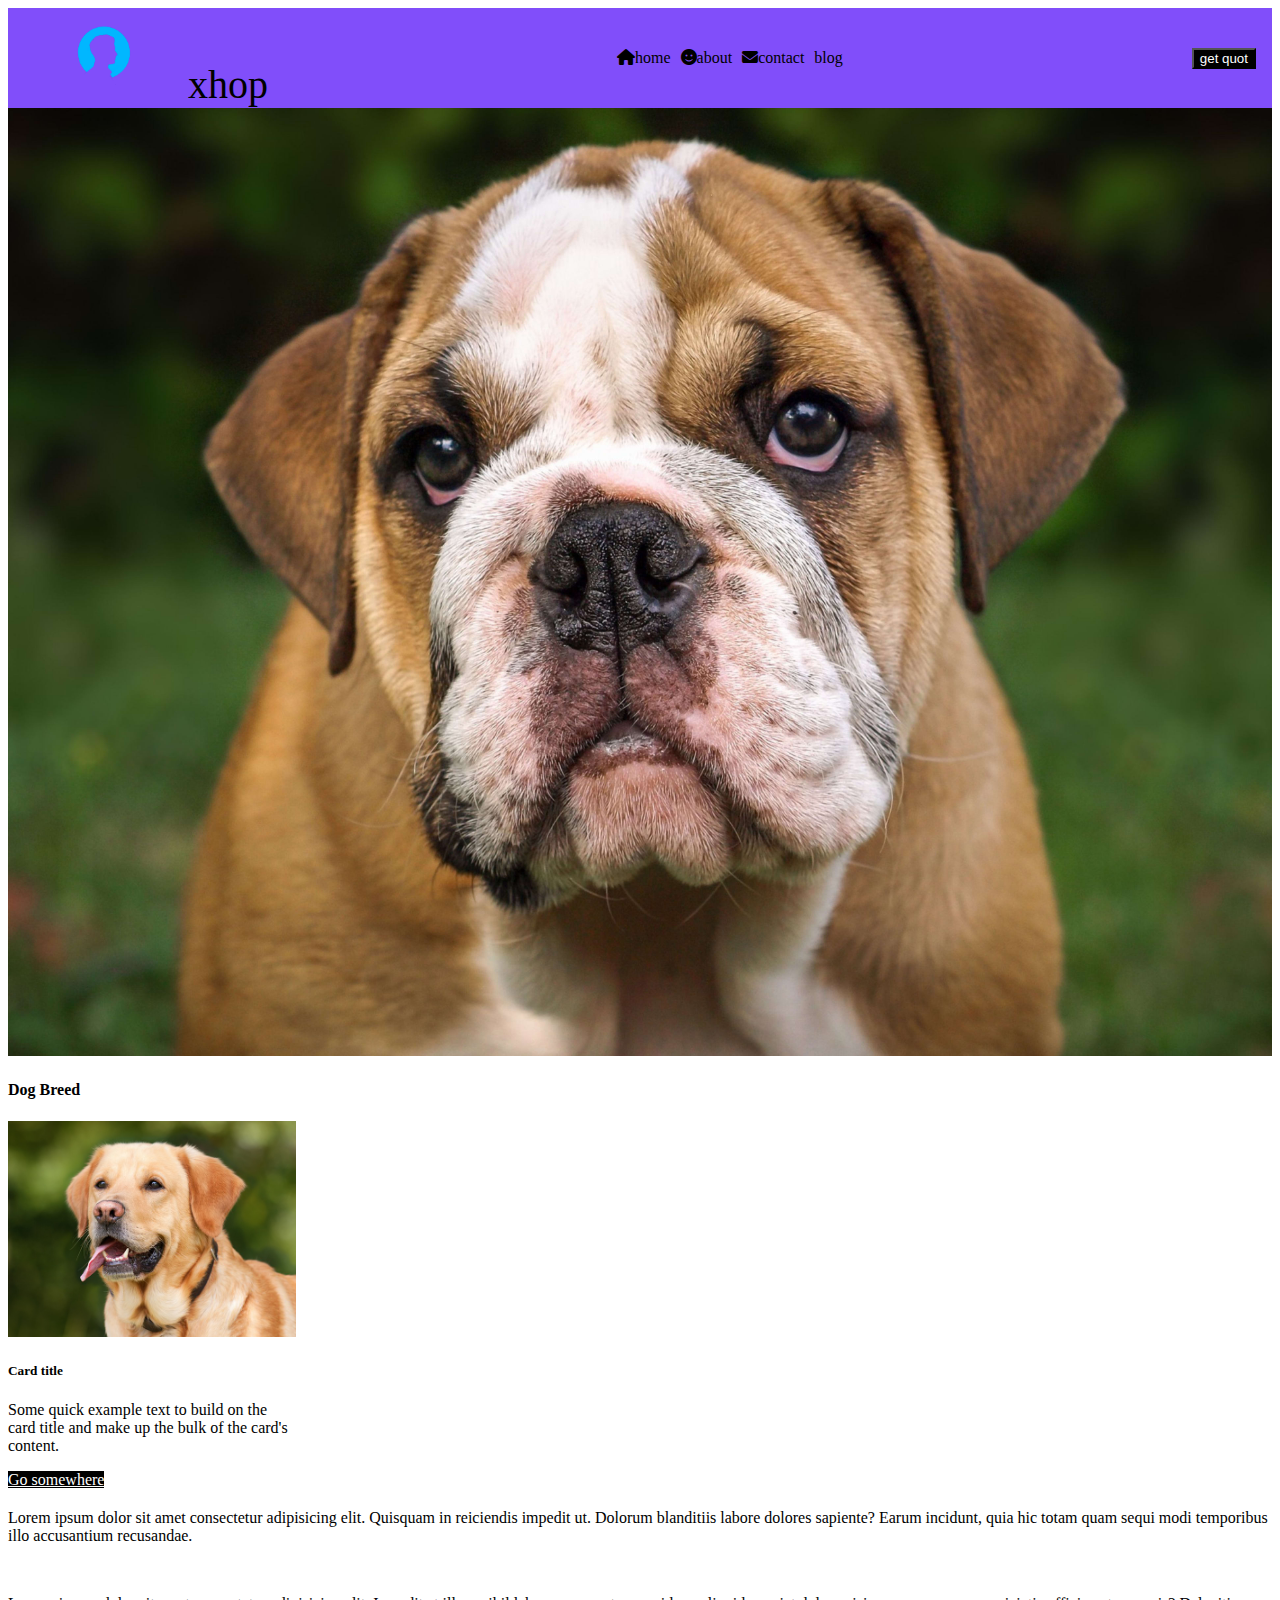
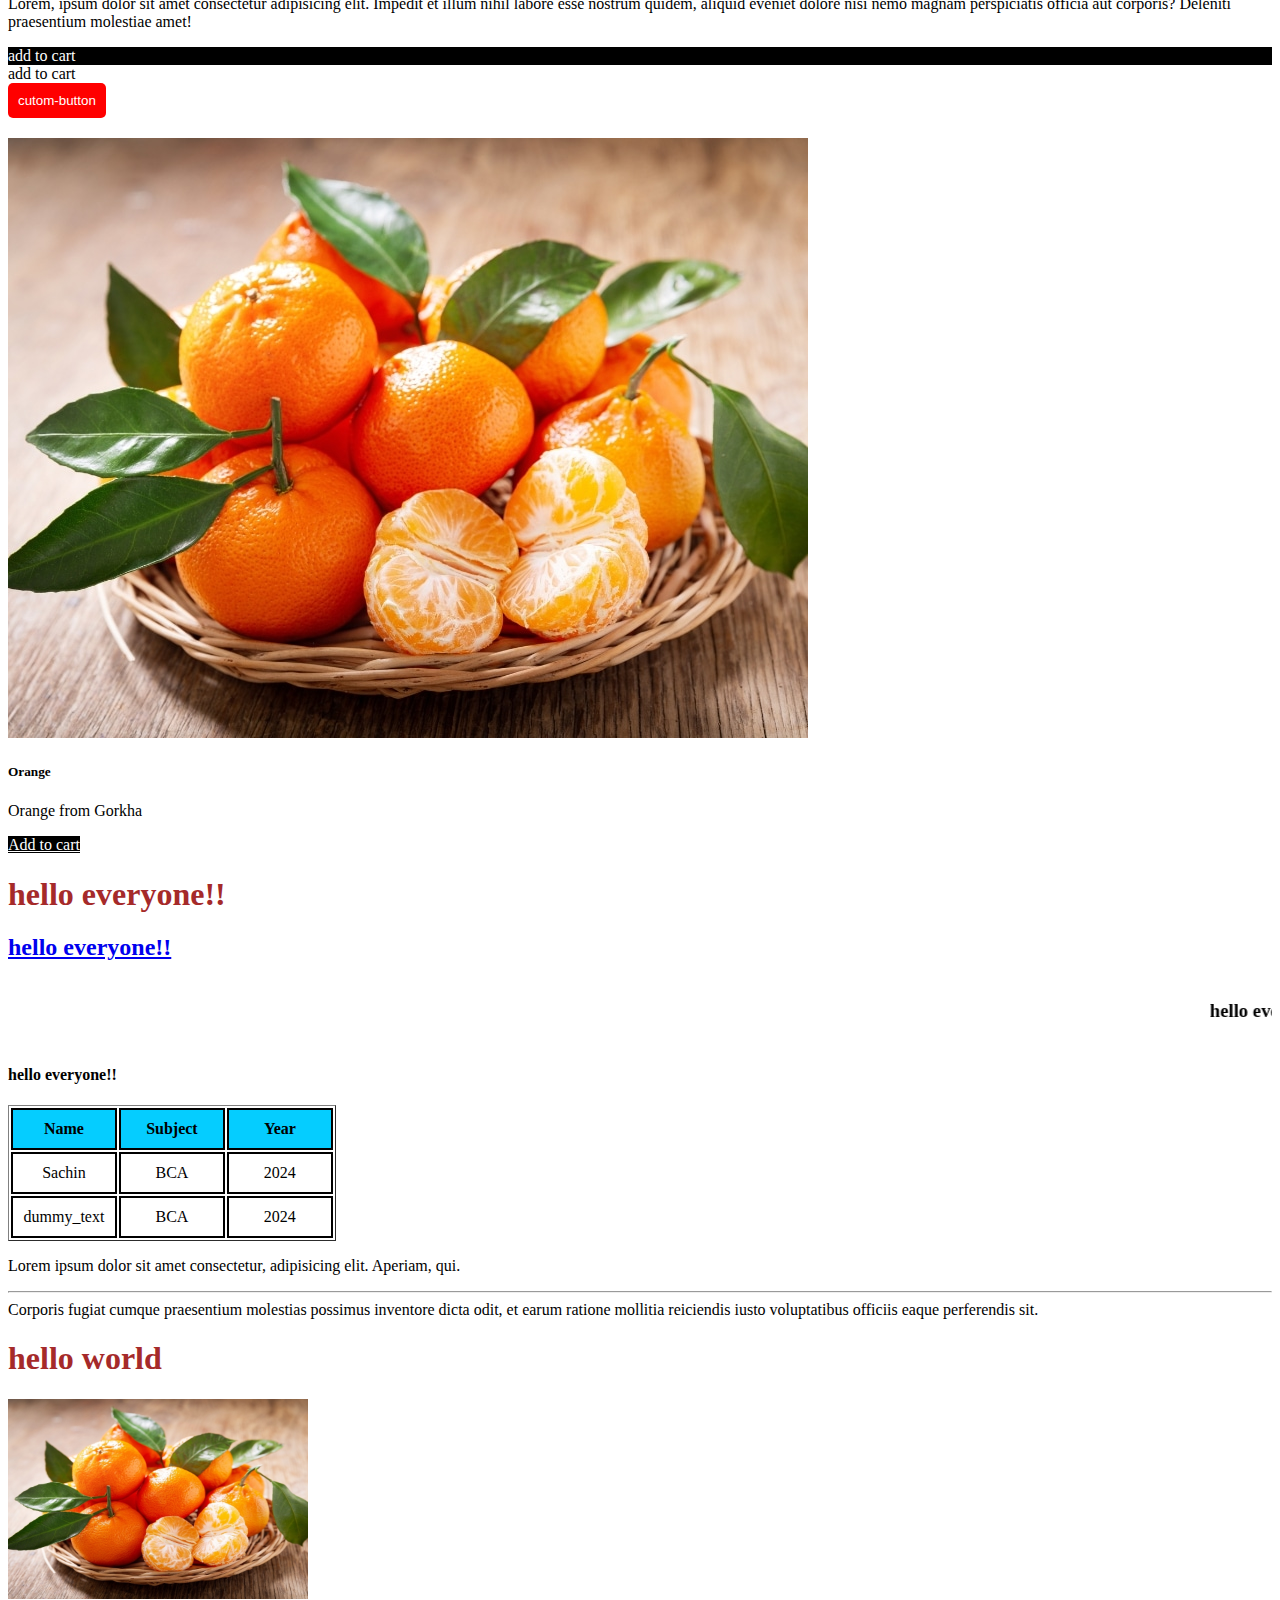
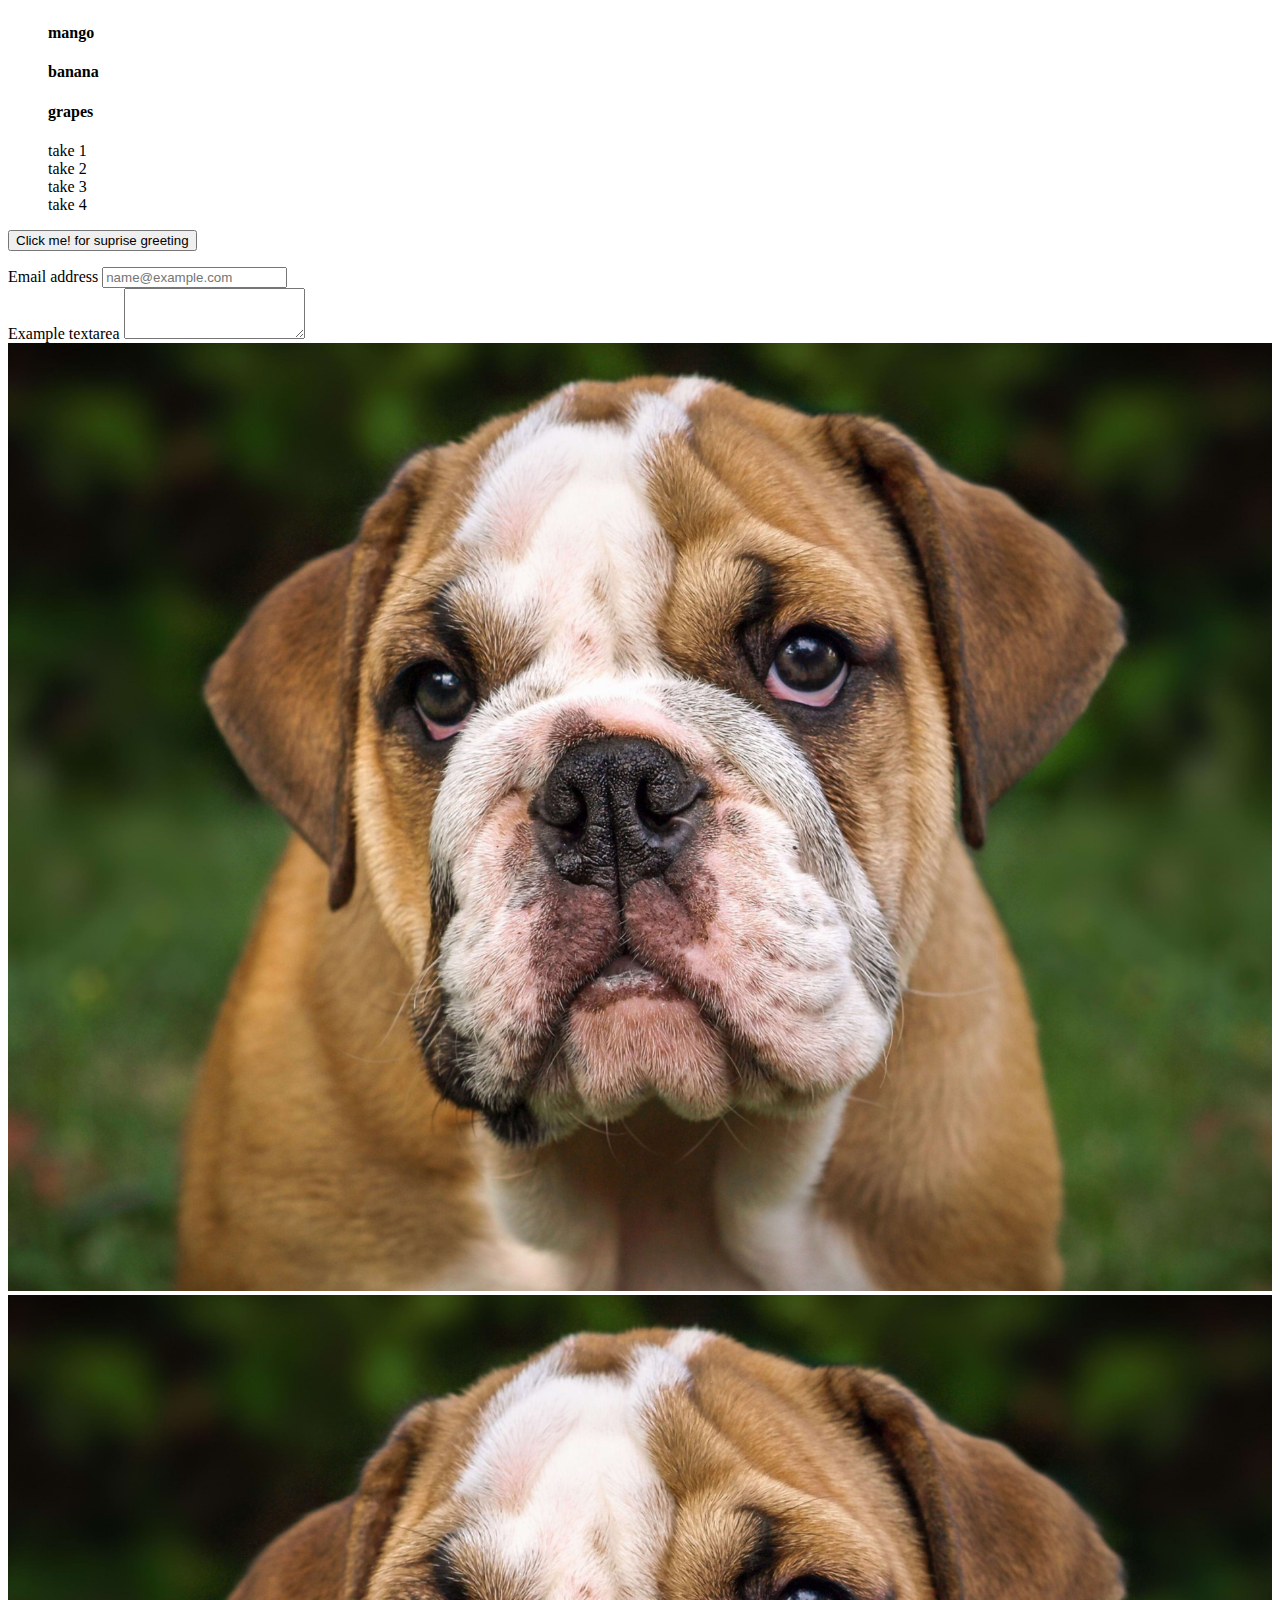
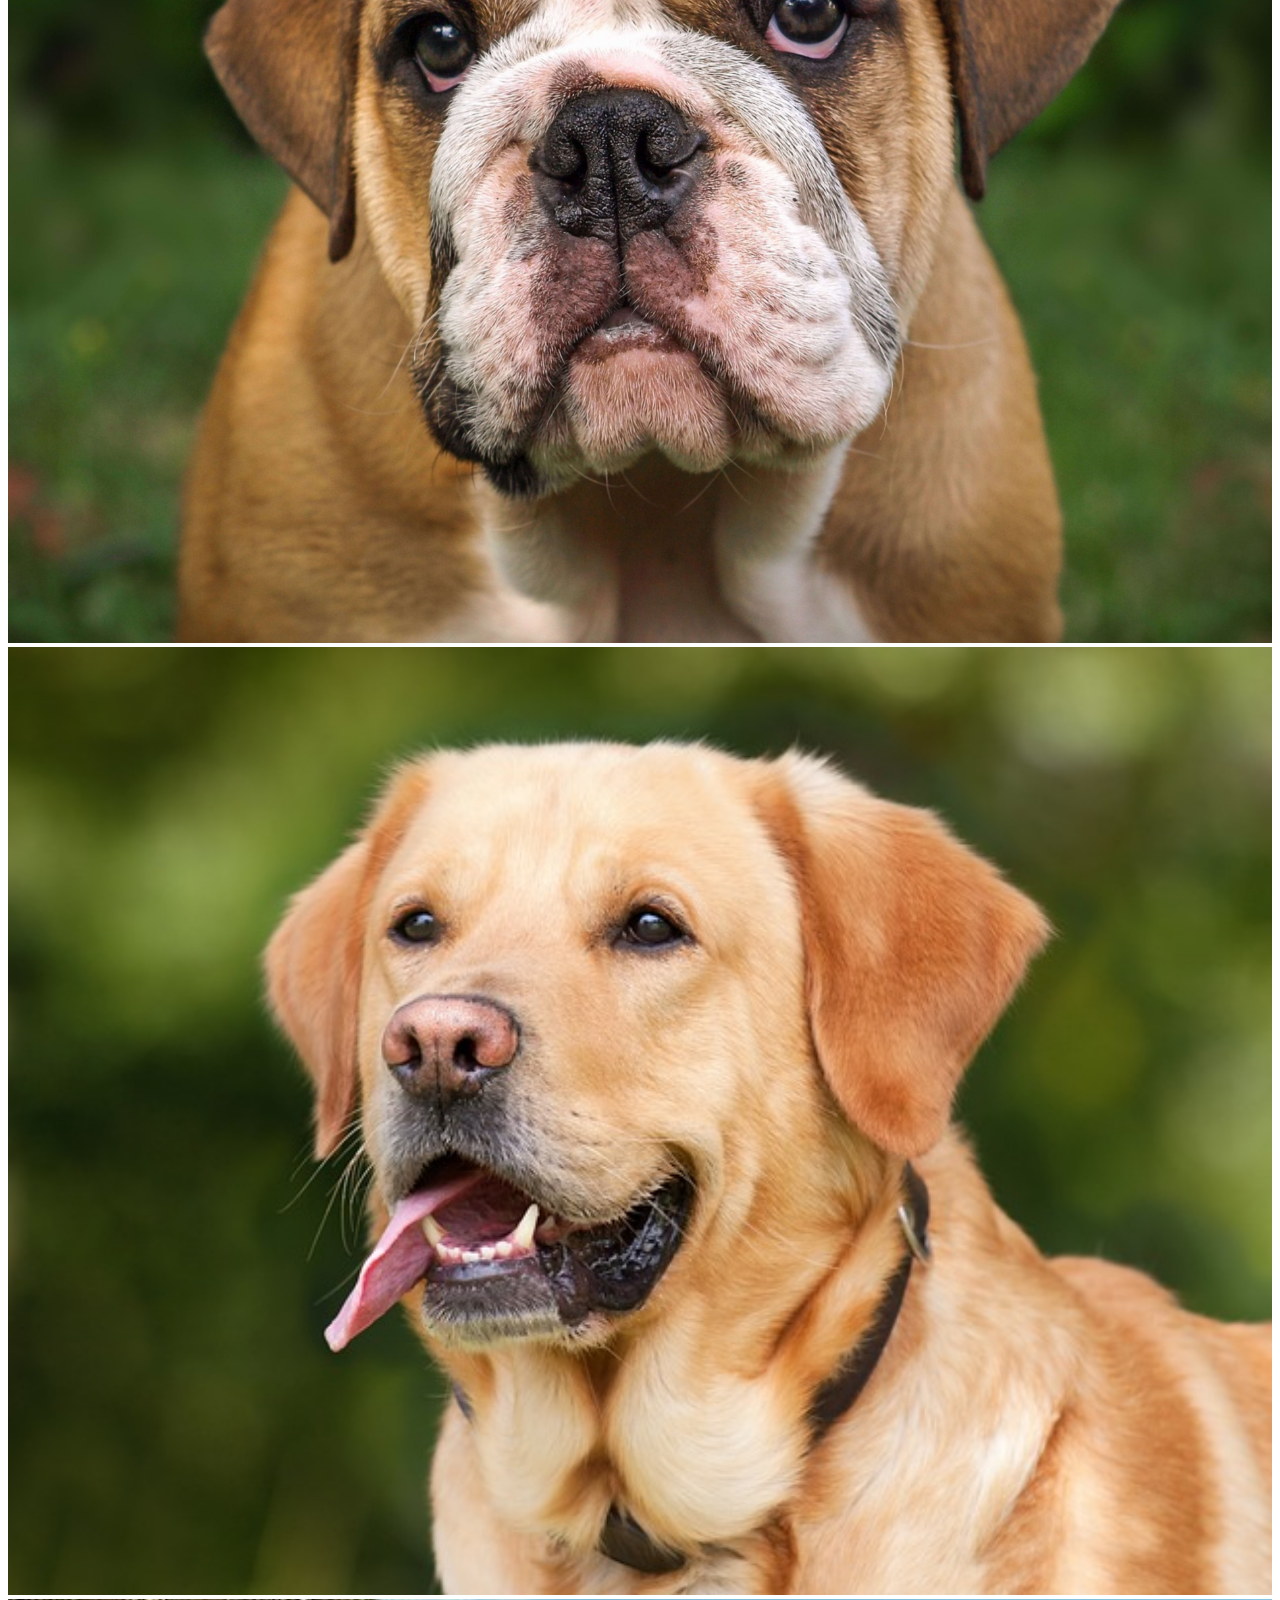
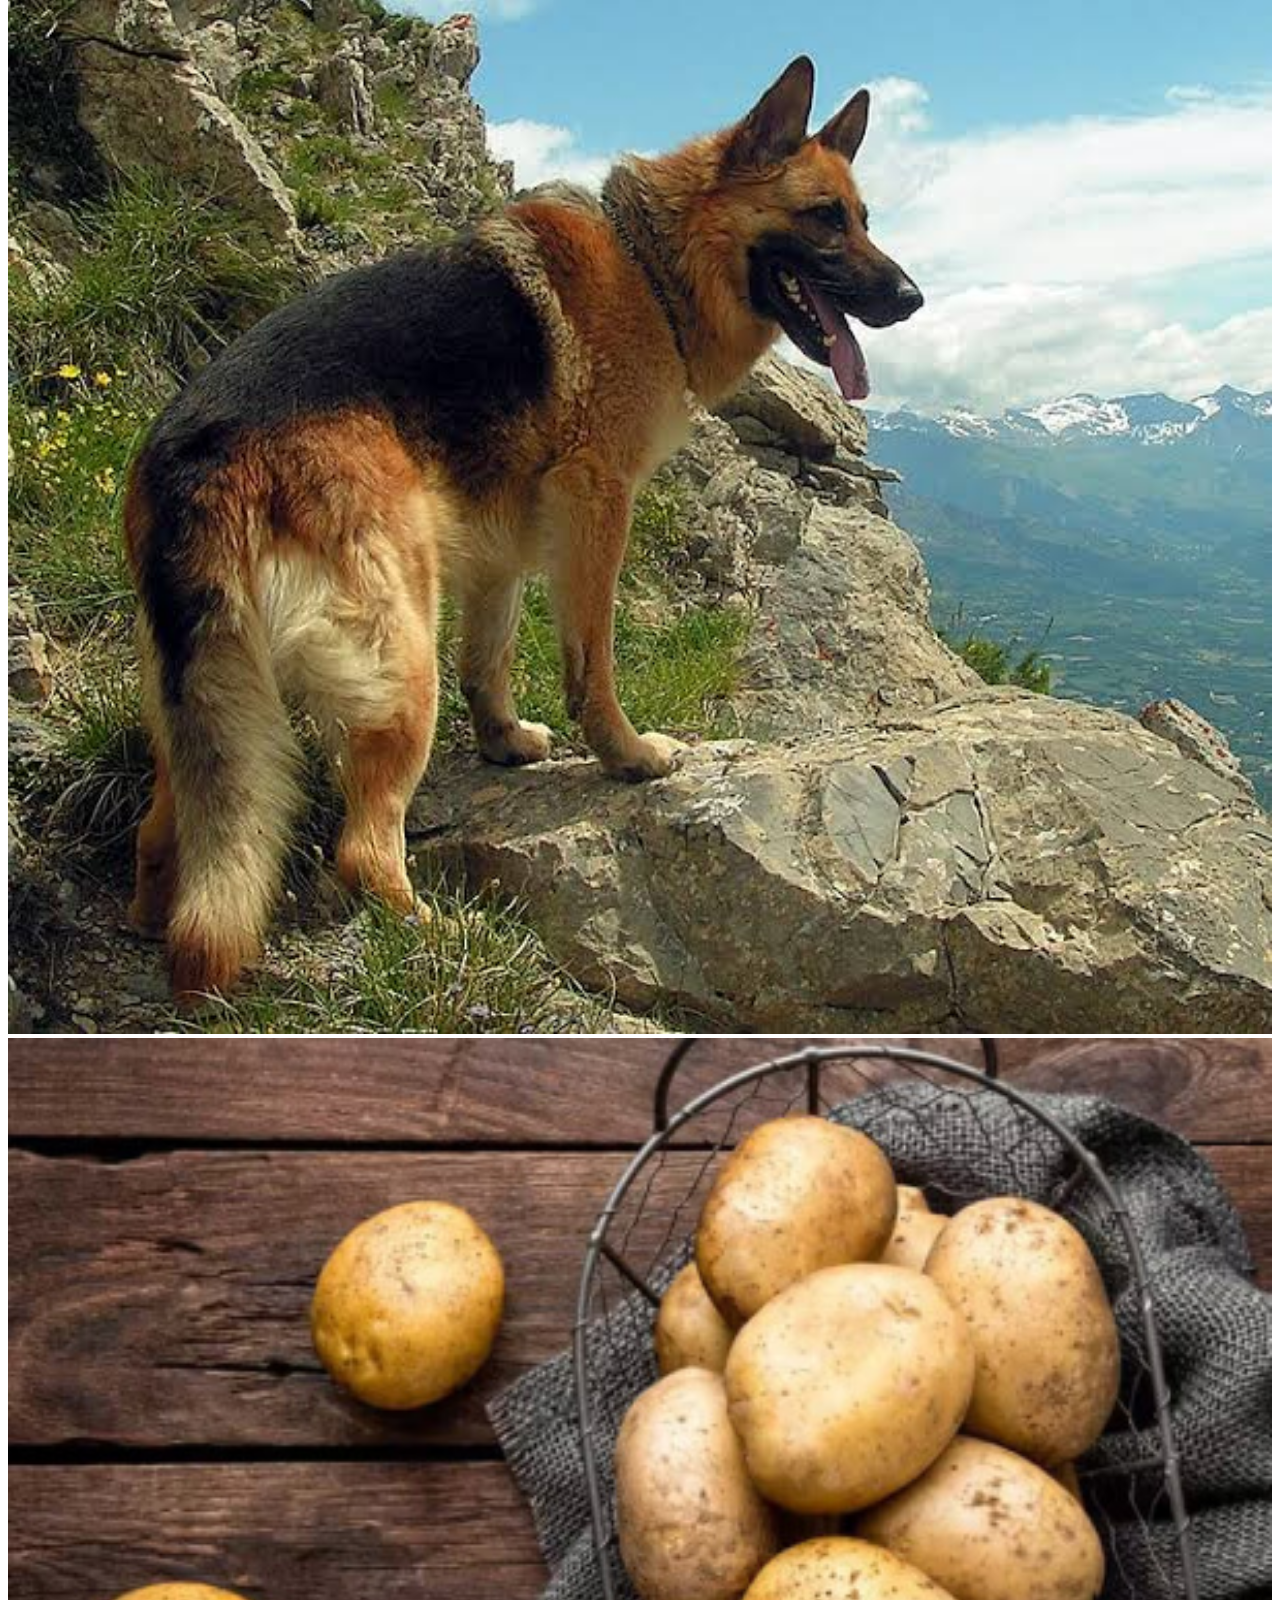
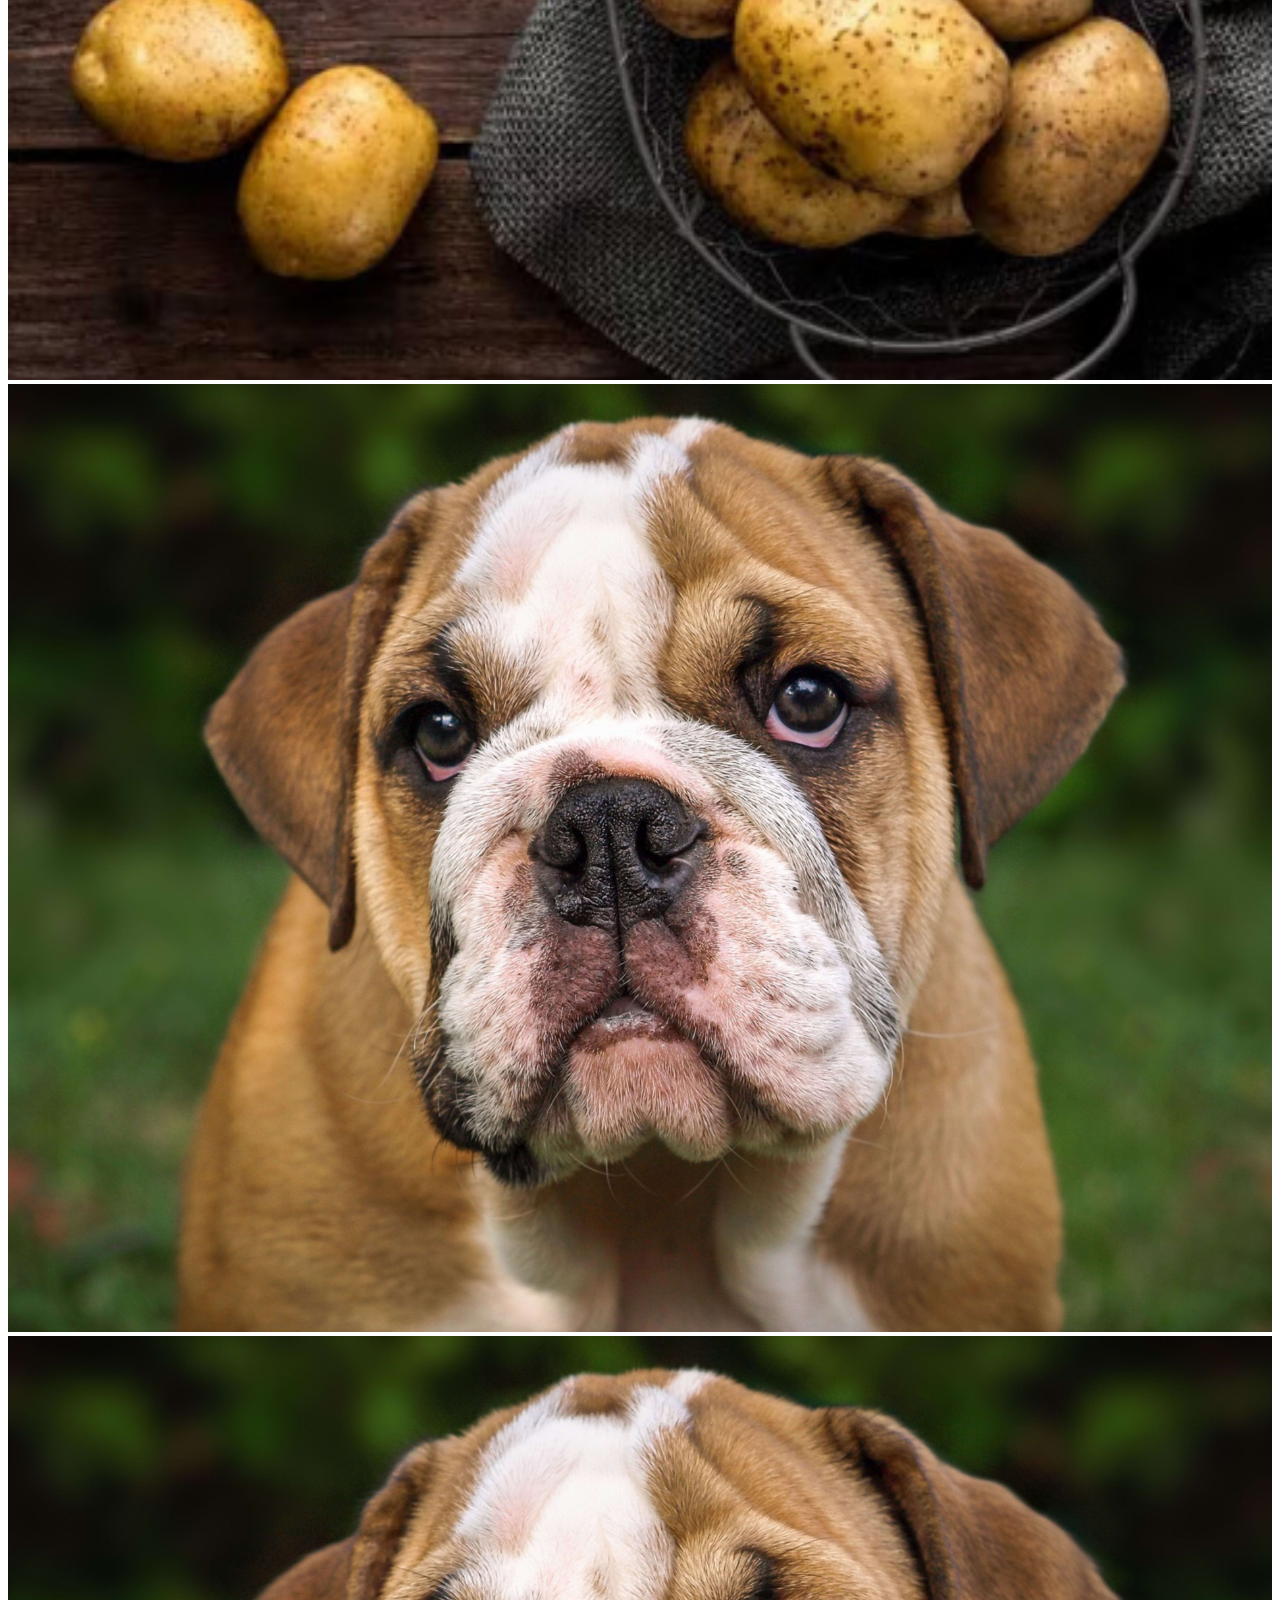
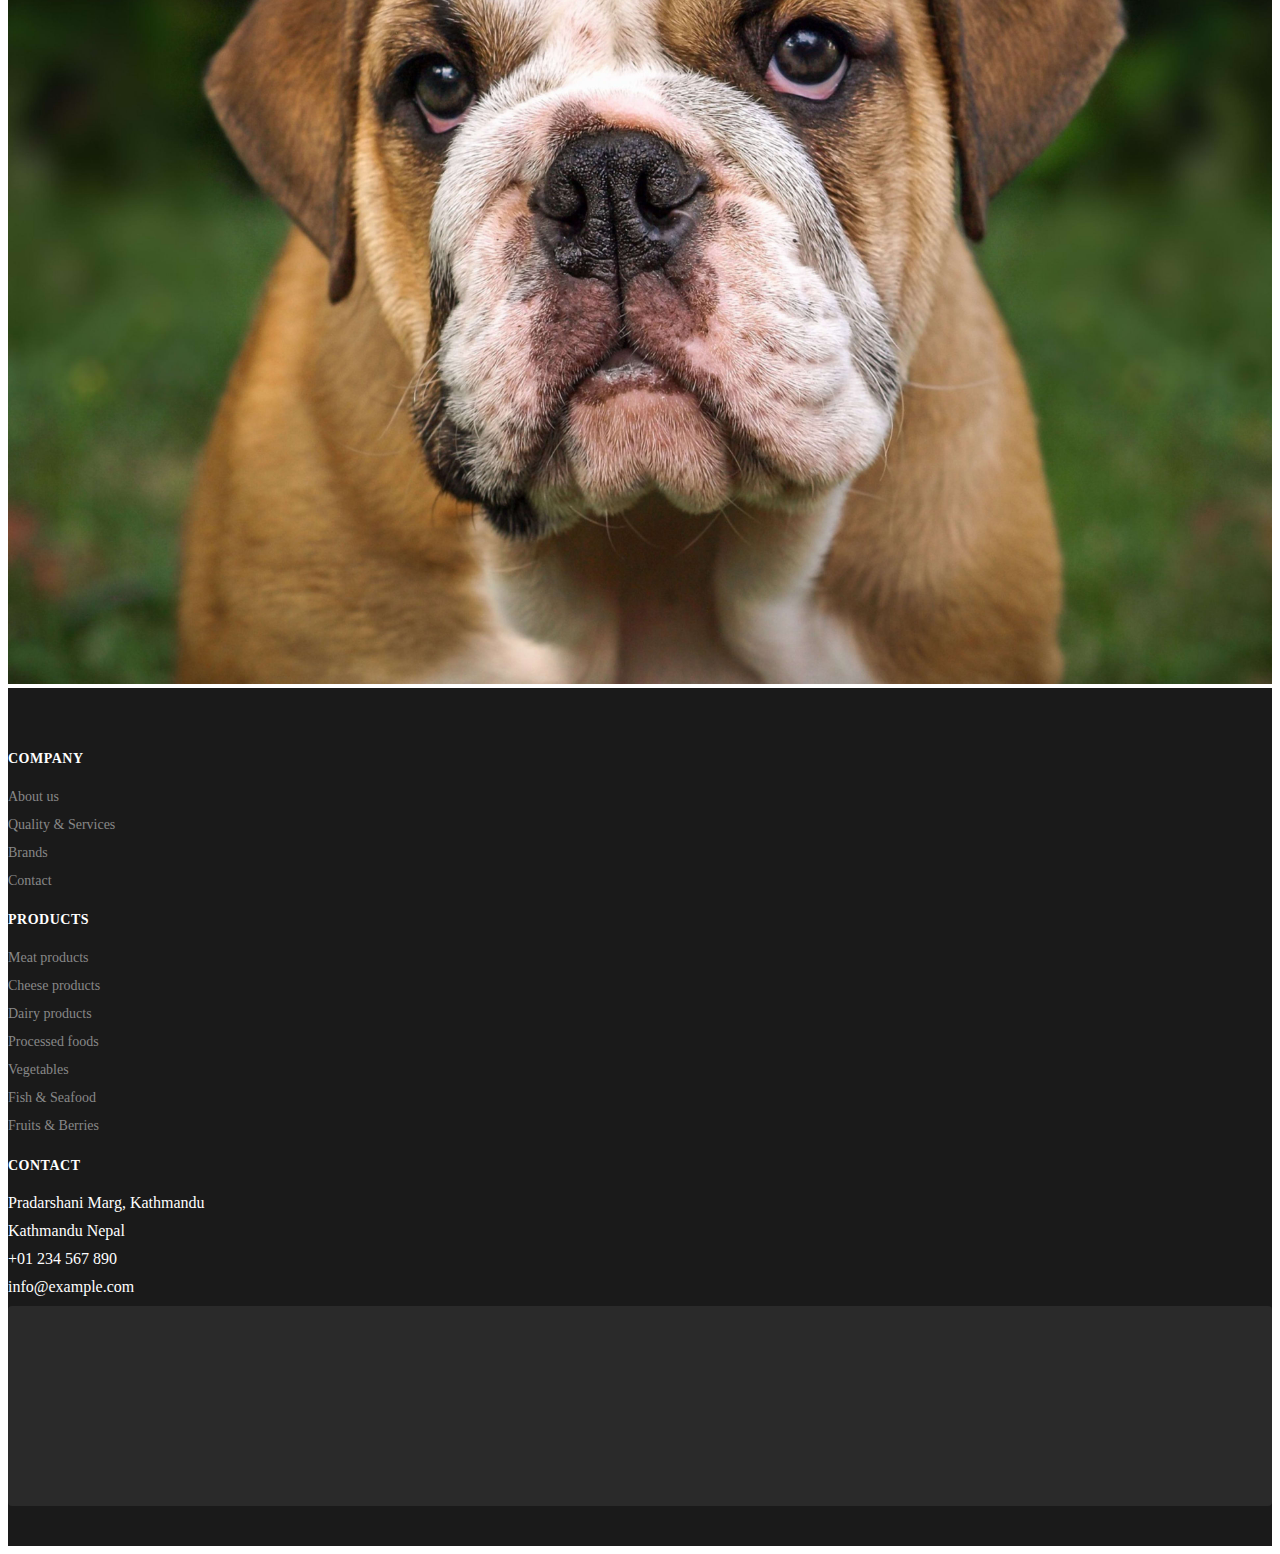
==== day-10+assignment/index.html @ ece13a82 "updated_footer" ====
<!DOCTYPE html>
<html lang="en">
  <head>
    <meta charset="UTF-8" />
    <meta name="viewport" content="width=device-width, initial-scale=1.0" />
    <title>my project</title>
    <link rel="stylesheet" href="css/style.css" />

     <!-- bootstrap -->
   <link rel="stylesheet" href="https://cdnjs.cloudflare.com/ajax/libs/font-awesome/6.7.2/css/all.min.css">
   <link href="https://cdn.jsdelivr.net/npm/bootstrap@5.0.2/dist/css/bootstrap.min.css" rel="stylesheet" integrity="sha384-EVSTQN3/azprG1Anm3QDgpJLIm9Nao0Yz1ztcQTwFspd3yD65VohhpuuCOmLASjC" crossorigin="anonymous">
   <link rel="preconnect" href="https://fonts.googleapis.com">
   <link rel="preconnect" href="https://fonts.gstatic.com" crossorigin>
   <link href="https://fonts.googleapis.com/css2?family=Inter:wght@400;500;600&display=swap" rel="stylesheet">
  </head>
  <body>

    <!-- custom nav bar -->
<div class="custom-nav">

  <div class="logo">
    <img src="./assets/test.png" alt="logo">
    <h class="logo_text">xhop</h>
  </div>
  
<div class="first-ul">
  <ul>
    <li><i class="fa-solid fa-house"></i>home</li>
    <li><i class="fa-solid fa-face-smile"></i>about</li>
    <li><i class="fa-solid fa-envelope"></i>contact</li>
    <li>blog</li>
  </ul>
</div>

  <div class="button-top">
    <button class="btn btn-primary">get quot</button>
  </div>

</div>


    <div class="container">

      <div class="hero">
        <div class="row">
          <div class="col-md-6">
            <img src="assets/dog1.jpg" alt="">
          </div>
          <div class="col-md-6">
            <h4 class="title111">Dog Breed</h4>
            
            <div class="card testing-class" style="width: 18rem;">
              <img src="assets/dog2.jpg" class="card-img-top" alt="...">
              <!-- card--top -->
              <div class="card-body">
                <h5 class="card-title">Card title</h5>
                <p class="card-text">Some quick example text to build on the card title and make up the bulk of the card's content.</p>
                <a href="#" class="btn btn-primary">Go somewhere</a>
              </div>
                
              
            </div>
            <p>Lorem ipsum dolor sit amet consectetur adipisicing elit. Quisquam in reiciendis impedit ut. Dolorum blanditiis labore dolores sapiente? Earum incidunt, quia hic totam quam sequi modi temporibus illo accusantium recusandae.</p>
              <br>
              <p>Lorem, ipsum dolor sit amet consectetur adipisicing elit. Impedit et illum nihil labore esse nostrum quidem, aliquid eveniet dolore nisi nemo magnam perspiciatis officia aut corporis? Deleniti praesentium molestiae amet!</p>
              <div class="btn btn-primary">add to cart</div>
              <div class="btn btn-danger">add to cart</div>
              <div>
                <button class="custom-button">
          <div>
            cutom-button
          </div>
        </button>
              </div>
            </div>
            
        </div>
        
      </div>

      <div class="card" >
  <img src="./assets/oranges.jpg" class="card-img-top" alt="orange image">
  <div class="card-body">
    <h5 class="card-title">Orange</h5>
    <p class="card-text">Orange from Gorkha</p>
    <a href="#" class="btn btn-primary">Add to cart</a>
  </div>
</div class="color-change" >
    <h1>hello <span> everyone!!</span></h1>
    <!-- target= black will open it in a new tab -->
     <div class="button">
    <a href="./home.html" target="_blank"><h2>hello everyone!!</h2></a>
</div>

   <marquee behavior="" direction=""> <h3>hello everyone!!</h3></marquee>
    <h4>hello everyone!!</h4>

<!-- table -->
<table border="1">
  <thead>
      <tr>
          <th>Name</th>
          <th>Subject</th>
          <th>Year</th>
      </tr>
  </thead>
  <tbody>
      <tr>
          <td>Sachin</td>
          <td>BCA</td>
          <td>2024</td>
      </tr>
      <tr>
        <td>dummy_text</td>
        <td>BCA</td>
        <td>2024</td>
    </tr>
  </tbody>
</table>



    <p>
      <span class="bold">Lorem ipsum</span>  dolor sit amet consectetur, adipisicing elit. Aperiam, qui.<br /> <hr>
      Corporis fugiat cumque praesentium molestias possimus inventore dicta
      odit, et earum ratione mollitia reiciendis iusto voluptatibus officiis
      eaque perferendis sit.
    </p>
    <!-- this is a heading (h1- h6) -->
    <h1>hello world</h1>
    <img src="./assets/oranges.jpg" class="hero-image" alt="image" />

    <ul class="unorder">
        <li>
            <h4>mango</h4>
        </li>
        <li><h4>banana</h4></li>
        <li><h4>grapes</h4></li>
    </ul>

    <ol>
        <li>take 1</li>
        <li>take 2</li>
        <li>take 3</li>
        <li>take 4</li>

    </ol>

<!-- js dom -->
    <button class="btn btn-success" id="myButton">Click me! for suprise greeting</button>
    <p class="first-para" id="demo"></p>

    <div class="mb-3">
      <label for="exampleFormControlInput1" class="form-label">Email address</label>
      <input type="email" class="form-control" id="exampleFormControlInput1" placeholder="name@example.com">
    </div>
    <div class="mb-3">
      <label for="exampleFormControlTextarea1" class="form-label">Example textarea</label>
      <textarea class="form-control" id="exampleFormControlTextarea1" rows="3"></textarea>
    </div>

<div class="row">
  <div class="col-md-2">
    <div class="col-md-6">
      <div class="dog1">
      <img src="assets/dog1.jpg" alt="">
    </div>
    <div class="dog1">
      <img src="assets/dog1.jpg" alt="">
    </div>
    </div>
    
  </div>
  <div class="col-md-2">
    <div class="dog1">
      <img src="assets/dog2.jpg" alt="">
    </div>
  </div>
  <div class="col-md-2">
    <div class="dog1">
      <img src="assets/dog3.jpeg" alt="">
    </div>
  </div>
  <div class="col-md-2">
    <div class="dog1">
      <img src="assets/potato.jpg" alt="">
    </div>
  </div>
  <div class="col-md-2">
    <div class="dog1">
      <img src="assets/dog1.jpg" alt="">
    </div>
  </div>
  <div class="col-md-2">
    <div class="dog1">
      <img src="assets/dog1.jpg" alt="">
    </div>
  </div>
</div>
<!-- bootstrap -->
</div>
<!-- footer -->
<footer class="footer-dark">
  <div class="container py-5">
      <div class="row">
          <!-- Company Info -->
          <div class="col-md-3">
              <h5>COMPANY</h5>
              <ul class="list-unstyled">
                  <li><a href="#">About us</a></li>
                  <li><a href="#">Quality & Services</a></li>
                  <li><a href="#">Brands</a></li>
                  <li><a href="#">Contact</a></li>
              </ul>
          </div>

          <!-- Products -->
          <div class="col-md-3">
              <h5>PRODUCTS</h5>
              <ul class="list-unstyled">
                  <li><a href="#">Meat products</a></li>
                  <li><a href="#">Cheese products</a></li>
                  <li><a href="#">Dairy products</a></li>
                  <li><a href="#">Processed foods</a></li>
                  <li><a href="#">Vegetables</a></li>
                  <li><a href="#">Fish & Seafood</a></li>
                  <li><a href="#">Fruits & Berries</a></li>
              </ul>
          </div>

          <!-- Contact Info -->
          <div class="col-md-3">
              <h5>CONTACT</h5>
              <ul class="list-unstyled">
                  <li>Pradarshani Marg, Kathmandu</li>
                  <li>Kathmandu Nepal</li>
                  <li>+01 234 567 890</li>
                  <li>info@example.com</li>
              </ul>
          </div>

          <!-- Map -->
          <div class="col-md-3">
              <div class="map-container">
                  <iframe
                      src="https://www.google.com/maps/embed?pb=!1m14!1m8!1m3!1d883.1287837346341!2d85.320398!3d27.701377!3m2!1i1024!2i768!4f13.1!3m3!1m2!1s0x39eb19a9122e5dc3%3A0x3eb124f4579db875!2sKathmandu%20Fun%20Park!5e0!3m2!1sen!2snp!4v1742963293326!5m2!1sen!2snp"
                      width="100%"
                      height="200"
                      style="border:0;"
                      allowfullscreen=""
                      loading="lazy">
                  </iframe>
              </div>
          </div>
      </div>
  </div>
</footer>
<script src="https://cdn.jsdelivr.net/npm/@popperjs/core@2.9.2/dist/umd/popper.min.js" integrity="sha384-IQsoLXl5PILFhosVNubq5LC7Qb9DXgDA9i+tQ8Zj3iwWAwPtgFTxbJ8NT4GN1R8p" crossorigin="anonymous"></script>
<script src="https://cdn.jsdelivr.net/npm/bootstrap@5.0.2/dist/js/bootstrap.min.js" integrity="sha384-cVKIPhGWiC2Al4u+LWgxfKTRIcfu0JTxR+EQDz/bgldoEyl4H0zUF0QKbrJ0EcQF" crossorigin="anonymous"></script>
<script src="./js/index.js"></script>
  </body>
</html>
---- day-10+assignment/css/style.css ----
/* .first-heading {
  color: brown;
} */
/* #first-heading {
  color: brown;
} */
h1 {
  color: brown;
}
.hero-image {
  height: 200px;
  width: 300px;
}

.color-change{
  color: blue;
}
.logo img{
  width: 10em;
  height: auto;;
  }

.logo_text{
  font-family: 'poppins';
  font-size: 40px;
  align-items: center;
}

.color-change span{
  color: red;
}

.button{
  margin: 0;
  color: rgb(0, 0, 0);
  border-radius: 2%;
}

.btn-primary {
  color: #fff;
  background-color: #000000 !important;
  border-color: #000000 !important;
}

/* list style: none */
.unorder{
  list-style: none;
}

/* custom nav-bar */
.custom-nav{
  display: flex;
  justify-content: space-between;
  background: #814efa;
  align-items: center;
  padding:0 1rem 0 1rem;
}


.first-ul ul{
display: flex;
list-style: none;
padding: 15px;

}
li{
  list-style: none;
}
.first-ul li{
  margin: 5px;
  list-style: none;
}

a{
  list-style: none;
}


th, td {
  padding: 10px;
  border: 2px solid #000;
  background-color: rgb(255, 255, 255);
  text-align: center;
  width: 33%;
}

th {
  background-color: #05cdff;
  font-weight: bold;
}

.card{
  margin: 20px 0px;
  width: 25%;
}
.dog1 img{
  width: 100%;
}
.hero img{ 
  width: 100%;
}

.footer-dark {
  background-color: #1a1a1a;
  color: #ffffff;
  padding: 40px 0;
}

.footer-dark h5 {
  color: #ffffff;
  font-size: 14px;
  font-weight: 600;
  margin-bottom: 20px;
  letter-spacing: 0.5px;
}

.footer-dark ul {
  margin: 0;
  padding: 0;
}

.footer-dark ul li {
  margin-bottom: 10px;
}

.footer-dark ul li a {
  color: #888888;
  text-decoration: none;
  font-size: 14px;
  transition: color 0.3s ease;
}

.footer-dark ul li a:hover {
  color: #ffffff;
}

/* Contact section */
.footer-dark .contact-info li {
  color: #888888;
  font-size: 14px;
  margin-bottom: 10px;
}

/* Map container */
.map-container {
  width: 100%;
  height: 200px;
  background-color: #2a2a2a;
  border-radius: 4px;
  overflow: hidden;
}

.map-container iframe {
  width: 100%;
  height: 100%;
}
.title111:hover{
  color: red;
}

.card:hover{
  background: #814efa;
  color: white;
  transition: transform 0.5s ease-in-out;
  cursor: pointer;
}
.just-for-flex{
  display: flex;
}
.custom-button{
background-color: red;
color: white;
padding: 10px;
border-radius: 5px;
border:none;
display: flex;
}
/* Copyright section */
.copyright {
  color: #888888;
  font-size: 12px;
  margin: 0;
}


/* mobile */
@media only screen and (max-width: 768px) {
  .logo_text{
    font-family: 'poppins';
    font-size: 10px;
    align-items: center;
  }

  .footer-dark{
    padding-bottom: 5px;
  }
}

/* tablet*/
@media only screen and (max-width: 936px) {
  
}
/* med device */
@media only screen and (max-width: 768px) {
  
}
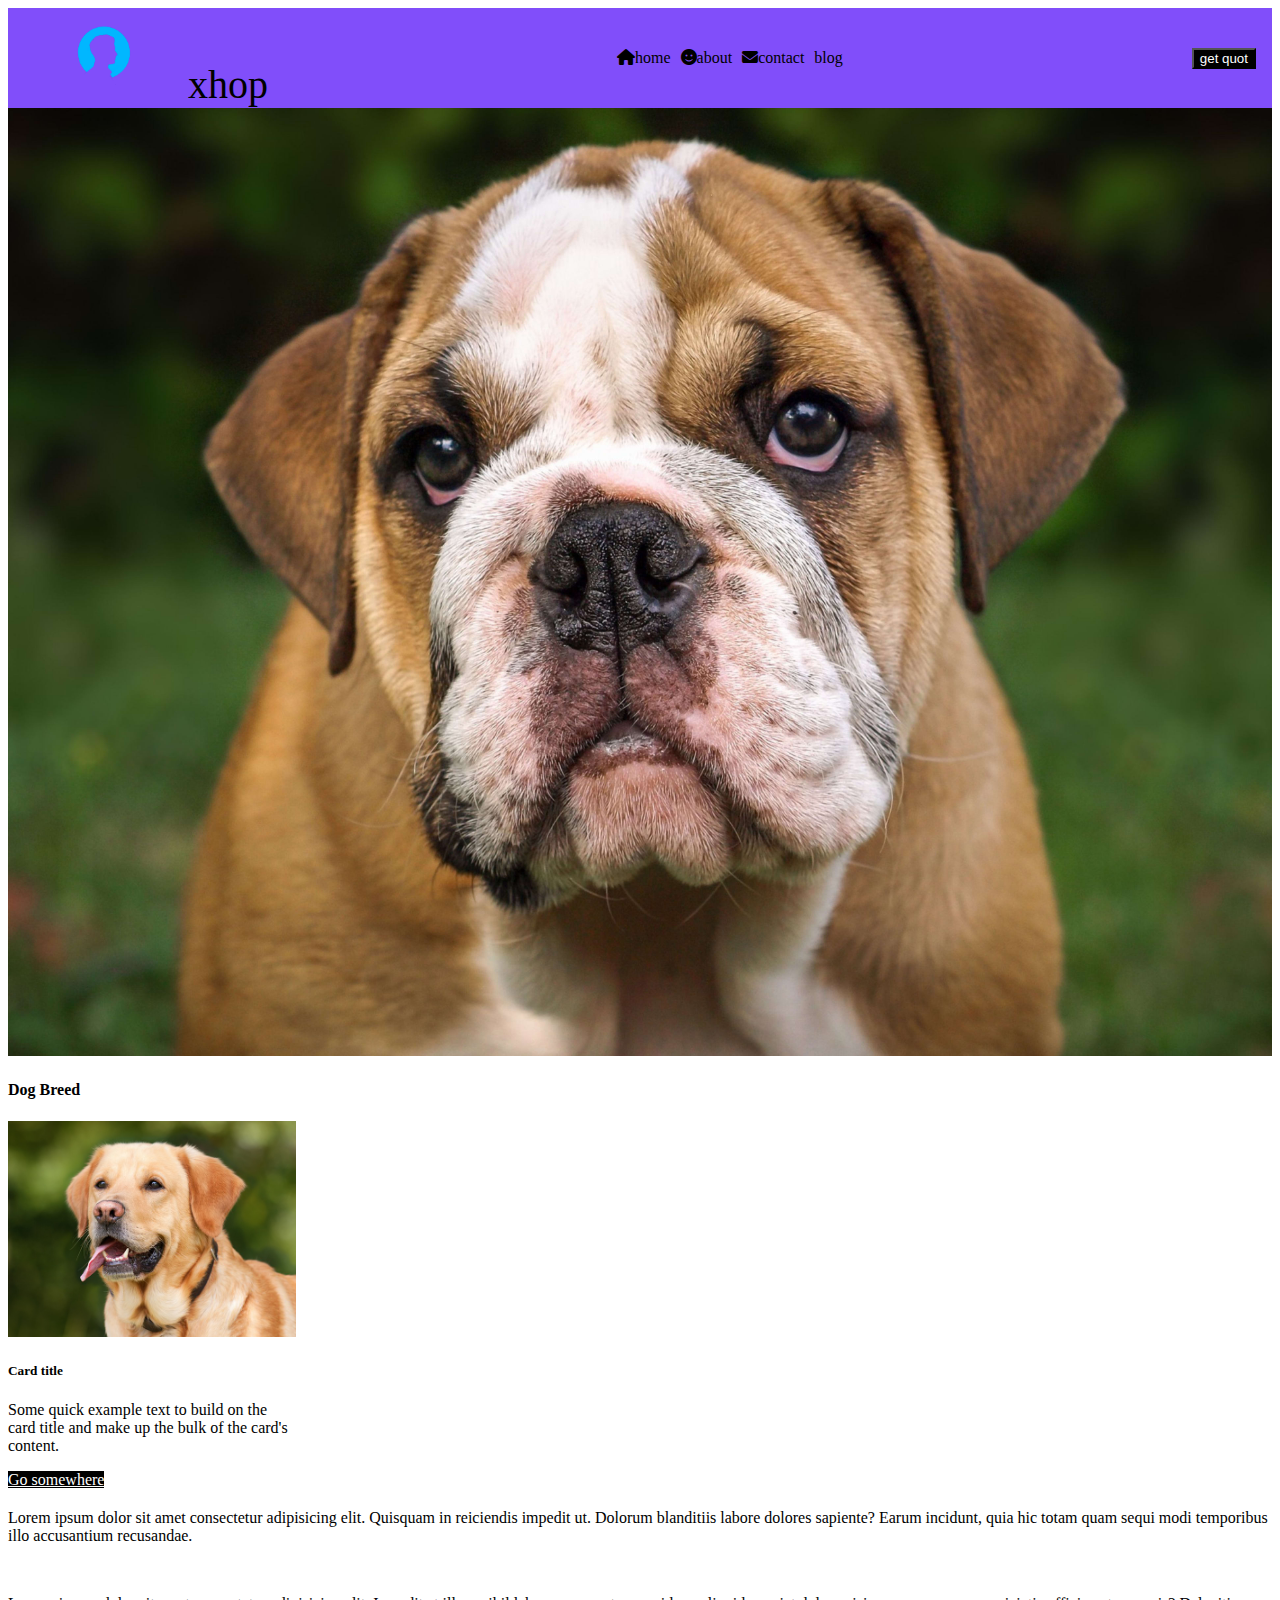
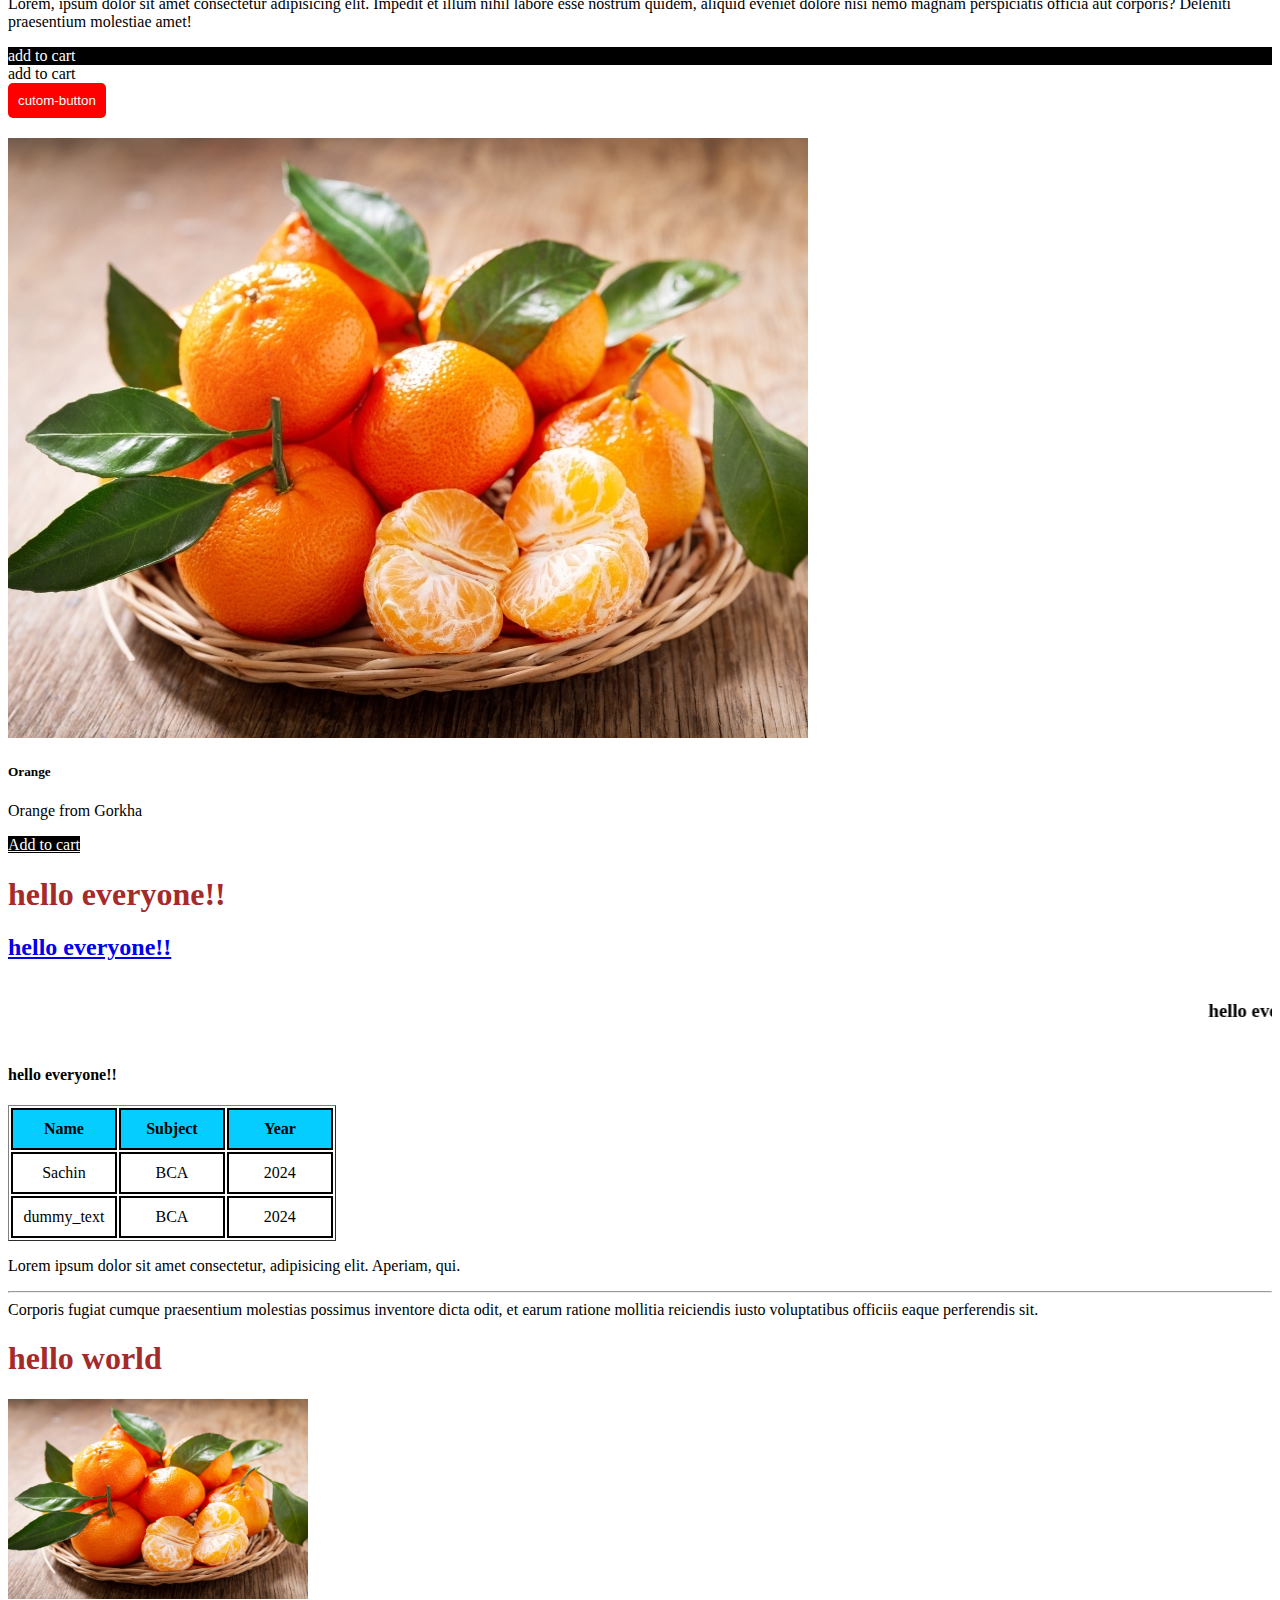
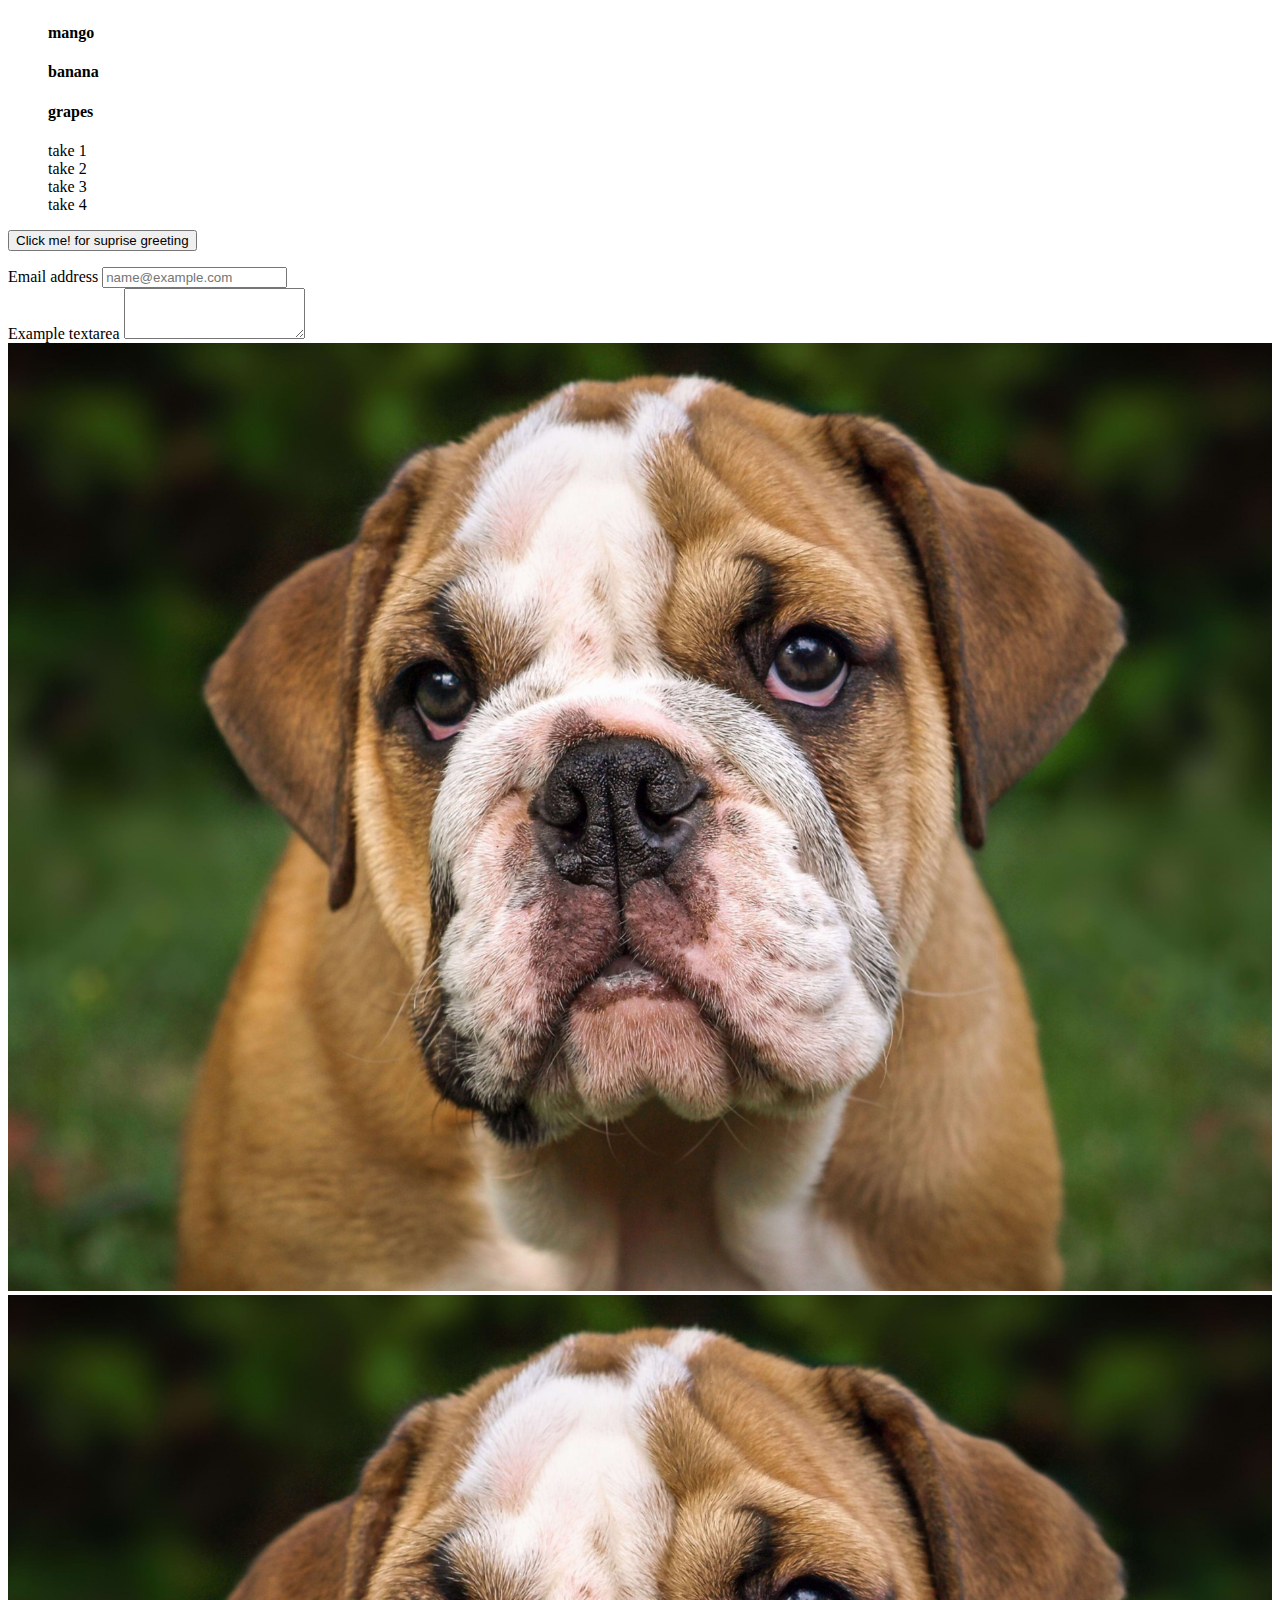
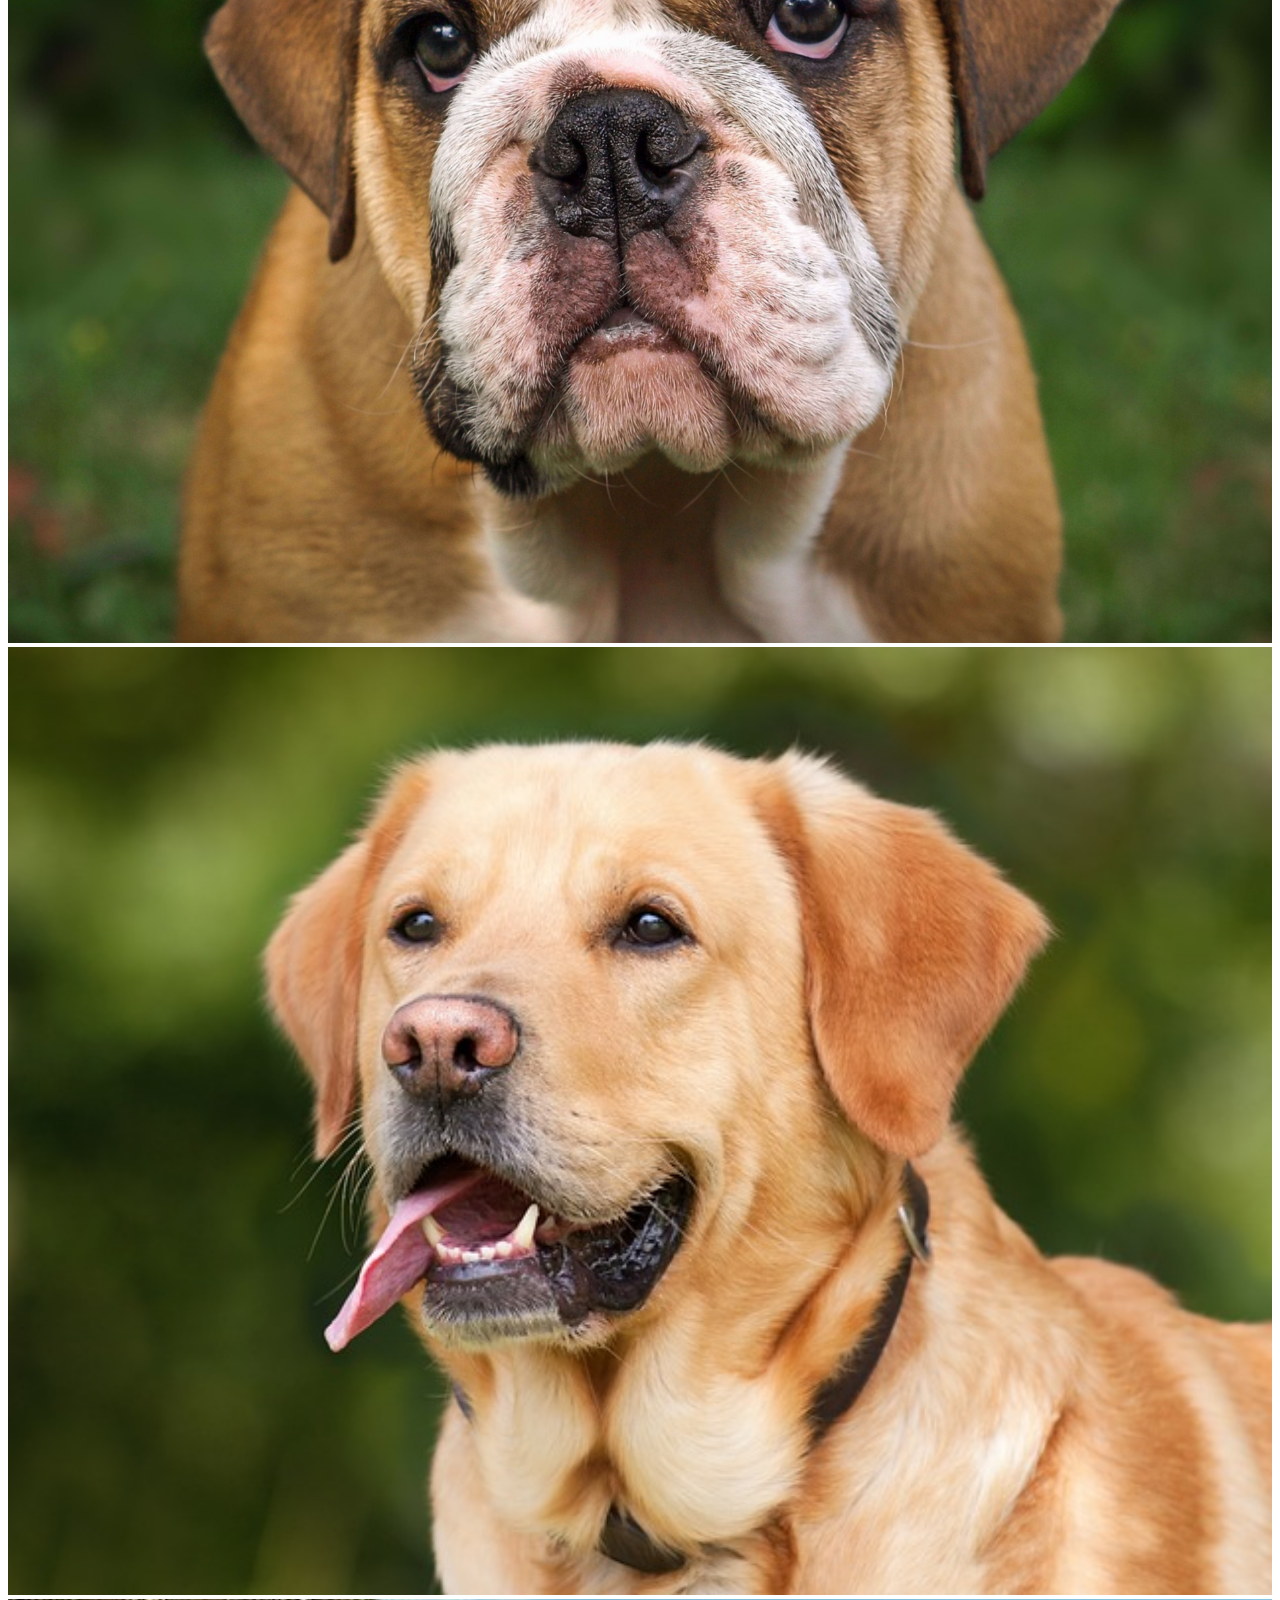
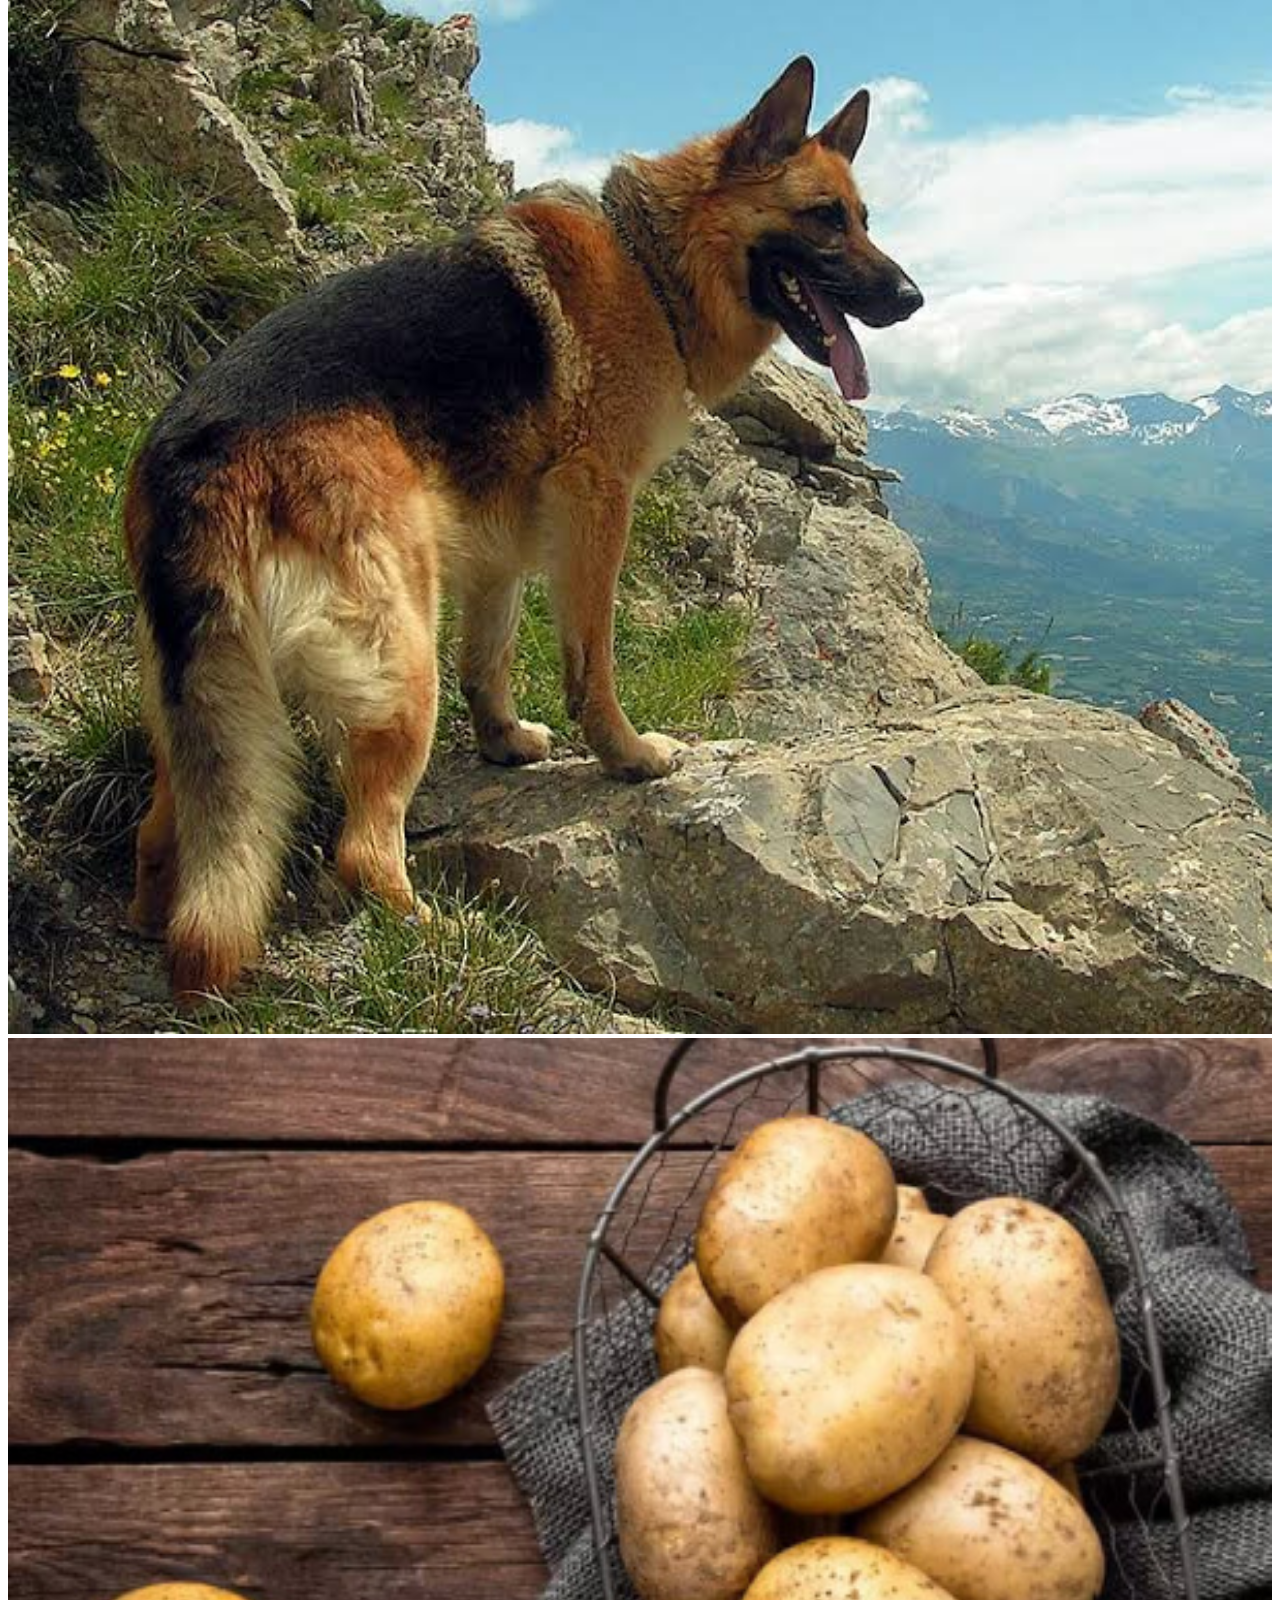
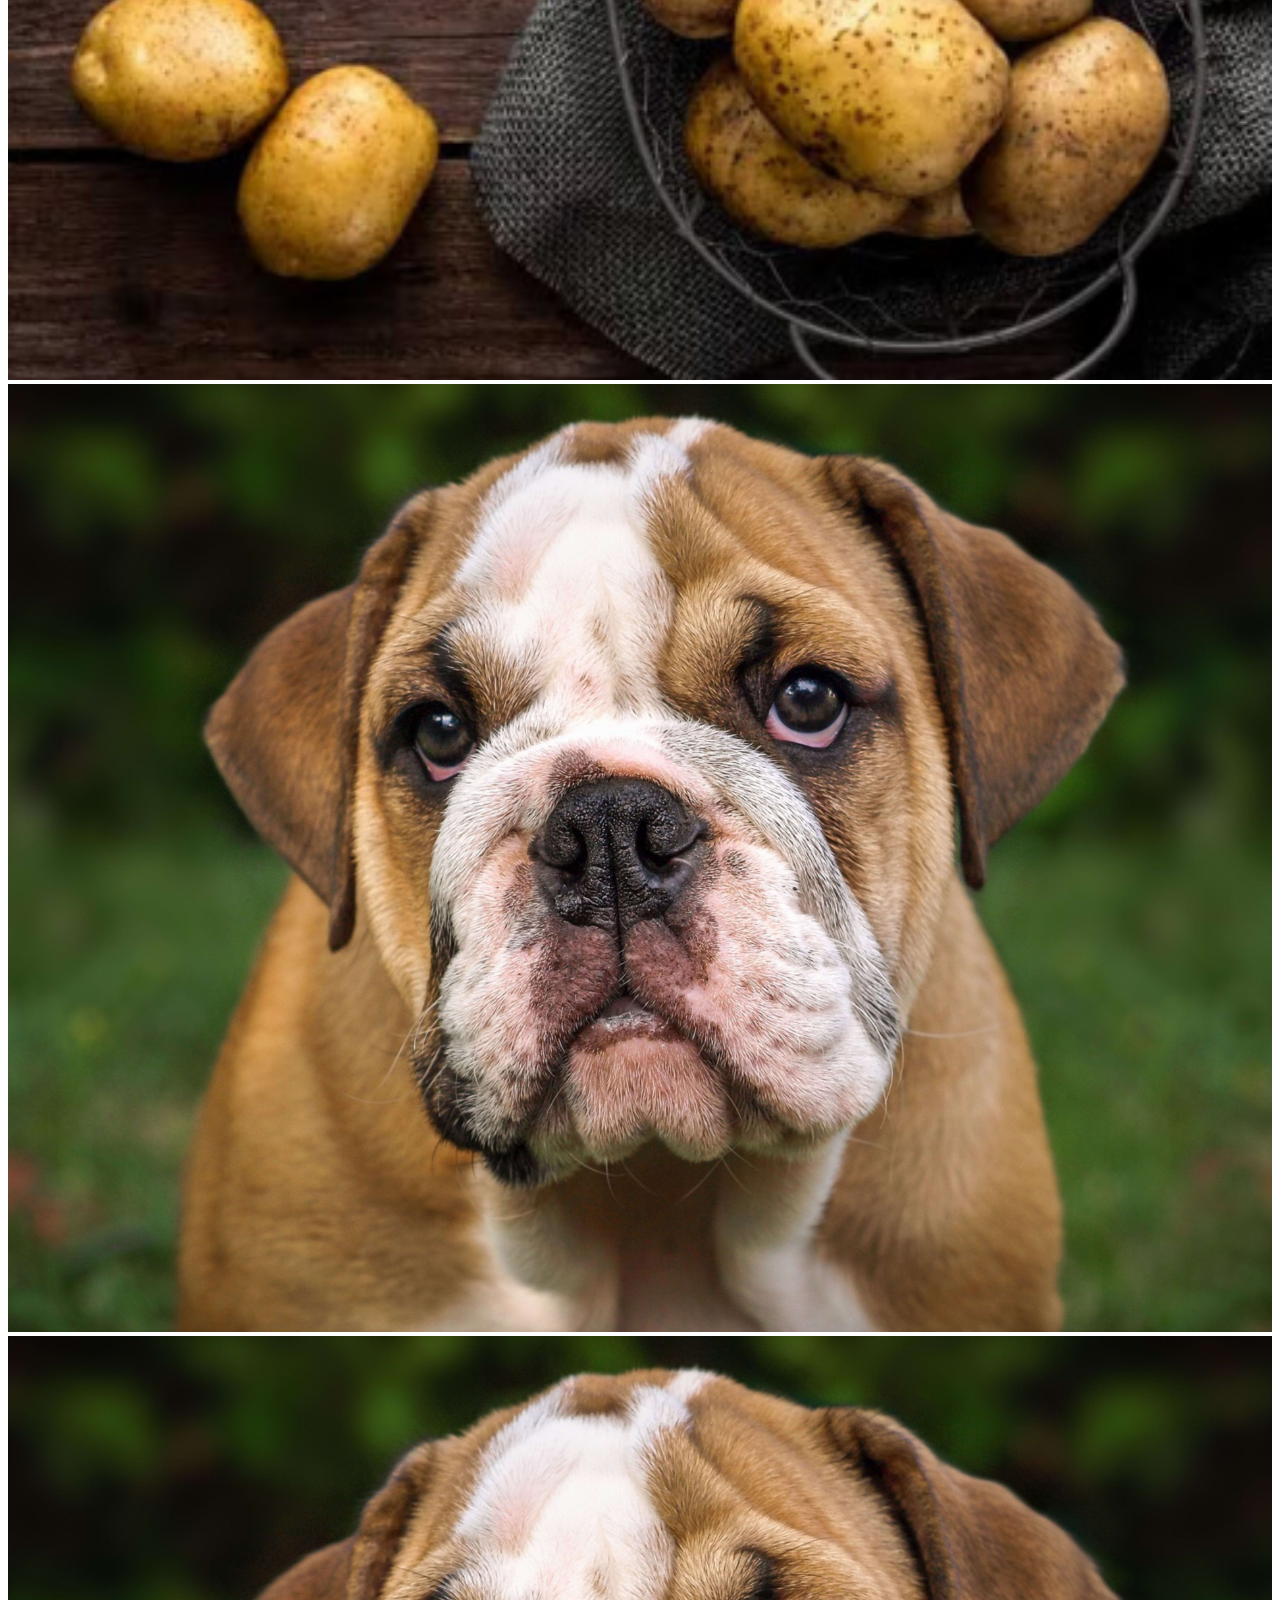
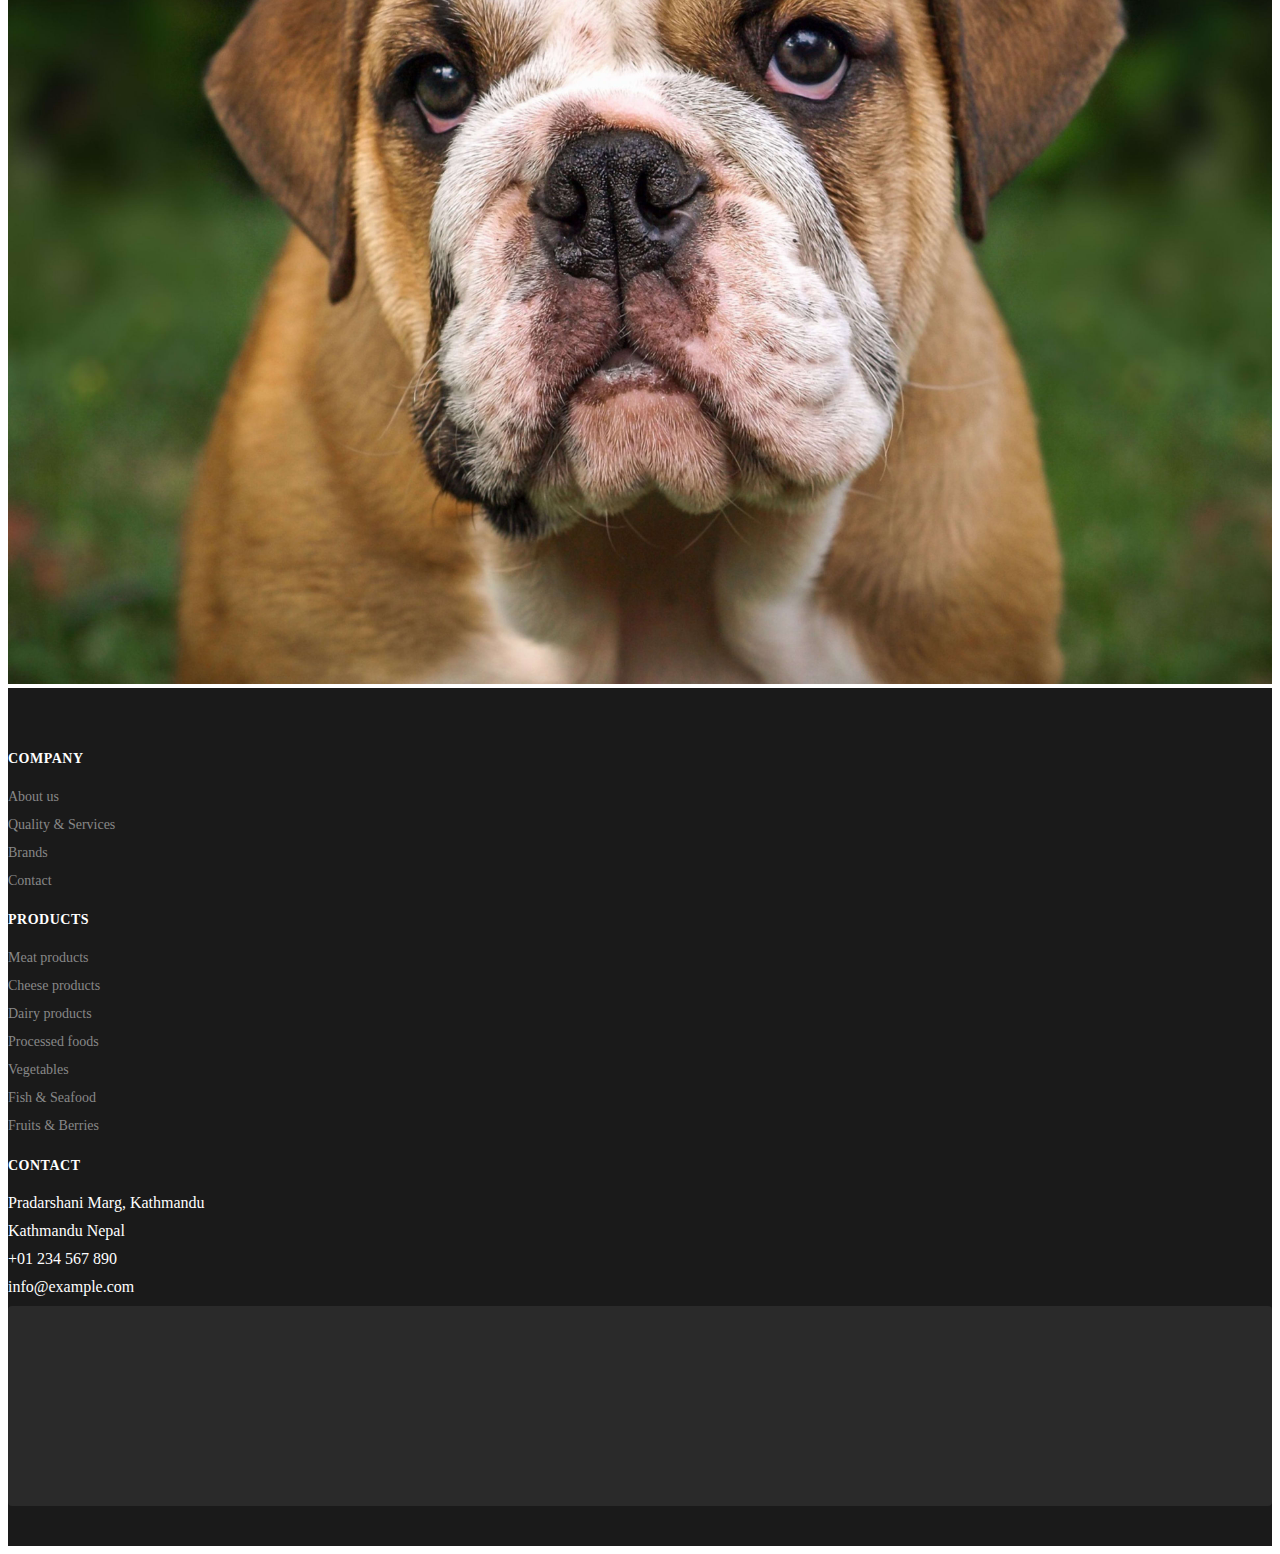
==== commit 72d6b308: "life" ====
--- a/day-10+assignment/index.html
+++ b/day-10+assignment/index.html
@@ -1,127 +1,140 @@
 <!DOCTYPE html>
 <html lang="en">
-  <head>
-    <meta charset="UTF-8" />
-    <meta name="viewport" content="width=device-width, initial-scale=1.0" />
-    <title>my project</title>
-    <link rel="stylesheet" href="css/style.css" />
-
-     <!-- bootstrap -->
-   <link rel="stylesheet" href="https://cdnjs.cloudflare.com/ajax/libs/font-awesome/6.7.2/css/all.min.css">
-   <link href="https://cdn.jsdelivr.net/npm/bootstrap@5.0.2/dist/css/bootstrap.min.css" rel="stylesheet" integrity="sha384-EVSTQN3/azprG1Anm3QDgpJLIm9Nao0Yz1ztcQTwFspd3yD65VohhpuuCOmLASjC" crossorigin="anonymous">
-   <link rel="preconnect" href="https://fonts.googleapis.com">
-   <link rel="preconnect" href="https://fonts.gstatic.com" crossorigin>
-   <link href="https://fonts.googleapis.com/css2?family=Inter:wght@400;500;600&display=swap" rel="stylesheet">
-  </head>
-  <body>
-
-    <!-- custom nav bar -->
-<div class="custom-nav">
-
-  <div class="logo">
-    <img src="./assets/test.png" alt="logo">
-    <h class="logo_text">xhop</h>
+
+<head>
+  <meta charset="UTF-8" />
+  <meta name="viewport" content="width=device-width, initial-scale=1.0" />
+  <title>my project</title>
+  <link rel="stylesheet" href="css/style.css" />
+
+  <!-- bootstrap -->
+  <link rel="stylesheet" href="https://cdnjs.cloudflare.com/ajax/libs/font-awesome/6.7.2/css/all.min.css">
+  <link href="https://cdn.jsdelivr.net/npm/bootstrap@5.0.2/dist/css/bootstrap.min.css" rel="stylesheet"
+    integrity="sha384-EVSTQN3/azprG1Anm3QDgpJLIm9Nao0Yz1ztcQTwFspd3yD65VohhpuuCOmLASjC" crossorigin="anonymous">
+  <link rel="preconnect" href="https://fonts.googleapis.com">
+  <link rel="preconnect" href="https://fonts.gstatic.com" crossorigin>
+  <link href="https://fonts.googleapis.com/css2?family=Inter:wght@400;500;600&display=swap" rel="stylesheet">
+</head>
+
+<body>
+
+  <!-- custom nav bar -->
+  <div class="custom-nav">
+
+    <div class="logo">
+      <img src="./assets/test.png" alt="logo">
+      <h class="logo_text">xhop</h>
+    </div>
+
+    <div class="first-ul">
+      <ul>
+        <li><i class="fa-solid fa-house"></i>home</li>
+        <li><i class="fa-solid fa-face-smile"></i>about</li>
+        <li><i class="fa-solid fa-envelope"></i>contact</li>
+        <li>blog</li>
+      </ul>
+    </div>
+
+    <div class="button-top">
+      <button class="btn btn-primary">get quot</button>
+    </div>
+
   </div>
-  
-<div class="first-ul">
-  <ul>
-    <li><i class="fa-solid fa-house"></i>home</li>
-    <li><i class="fa-solid fa-face-smile"></i>about</li>
-    <li><i class="fa-solid fa-envelope"></i>contact</li>
-    <li>blog</li>
-  </ul>
-</div>
-
-  <div class="button-top">
-    <button class="btn btn-primary">get quot</button>
-  </div>
-
-</div>
-
-
-    <div class="container">
-
-      <div class="hero">
-        <div class="row">
-          <div class="col-md-6">
-            <img src="assets/dog1.jpg" alt="">
-          </div>
-          <div class="col-md-6">
-            <h4 class="title111">Dog Breed</h4>
-            
-            <div class="card testing-class" style="width: 18rem;">
-              <img src="assets/dog2.jpg" class="card-img-top" alt="...">
-              <!-- card--top -->
-              <div class="card-body">
-                <h5 class="card-title">Card title</h5>
-                <p class="card-text">Some quick example text to build on the card title and make up the bulk of the card's content.</p>
-                <a href="#" class="btn btn-primary">Go somewhere</a>
+
+
+  <div class="container">
+
+    <div class="hero">
+      <div class="row">
+        <div class="col-md-6">
+          <img src="assets/dog1.jpg" alt="">
+        </div>
+        <div class="col-md-6">
+          <h4 class="title111">Dog Breed</h4>
+
+          <div class="card testing-class" style="width: 18rem;">
+            <img src="assets/dog2.jpg" class="card-img-top" alt="...">
+            <!-- card--top -->
+            <div class="card-body">
+              <h5 class="card-title">Card title</h5>
+              <p class="card-text">Some quick example text to build on the card title and make up the bulk of the card's
+                content.</p>
+              <a href="#" class="btn btn-primary">Go somewhere</a>
+            </div>
+
+
+          </div>
+          <p>Lorem ipsum dolor sit amet consectetur adipisicing elit. Quisquam in reiciendis impedit ut. Dolorum
+            blanditiis labore dolores sapiente? Earum incidunt, quia hic totam quam sequi modi temporibus illo
+            accusantium recusandae.</p>
+          <br>
+          <p>Lorem, ipsum dolor sit amet consectetur adipisicing elit. Impedit et illum nihil labore esse nostrum
+            quidem, aliquid eveniet dolore nisi nemo magnam perspiciatis officia aut corporis? Deleniti praesentium
+            molestiae amet!</p>
+          <div class="btn btn-primary">add to cart</div>
+          <div class="btn btn-danger">add to cart</div>
+          <div>
+            <button class="custom-button">
+              <div>
+                cutom-button
               </div>
-                
-              
-            </div>
-            <p>Lorem ipsum dolor sit amet consectetur adipisicing elit. Quisquam in reiciendis impedit ut. Dolorum blanditiis labore dolores sapiente? Earum incidunt, quia hic totam quam sequi modi temporibus illo accusantium recusandae.</p>
-              <br>
-              <p>Lorem, ipsum dolor sit amet consectetur adipisicing elit. Impedit et illum nihil labore esse nostrum quidem, aliquid eveniet dolore nisi nemo magnam perspiciatis officia aut corporis? Deleniti praesentium molestiae amet!</p>
-              <div class="btn btn-primary">add to cart</div>
-              <div class="btn btn-danger">add to cart</div>
-              <div>
-                <button class="custom-button">
-          <div>
-            cutom-button
-          </div>
-        </button>
-              </div>
-            </div>
-            
-        </div>
-        
-      </div>
-
-      <div class="card" >
-  <img src="./assets/oranges.jpg" class="card-img-top" alt="orange image">
-  <div class="card-body">
-    <h5 class="card-title">Orange</h5>
-    <p class="card-text">Orange from Gorkha</p>
-    <a href="#" class="btn btn-primary">Add to cart</a>
-  </div>
-</div class="color-change" >
+            </button>
+          </div>
+        </div>
+
+      </div>
+
+    </div>
+
+    <div class="card">
+      <img src="./assets/oranges.jpg" class="card-img-top" alt="orange image">
+      <div class="card-body">
+        <h5 class="card-title">Orange</h5>
+        <p class="card-text">Orange from Gorkha</p>
+        <a href="#" class="btn btn-primary">Add to cart</a>
+      </div>
+    </div class="color-change">
     <h1>hello <span> everyone!!</span></h1>
     <!-- target= black will open it in a new tab -->
-     <div class="button">
-    <a href="./home.html" target="_blank"><h2>hello everyone!!</h2></a>
-</div>
-
-   <marquee behavior="" direction=""> <h3>hello everyone!!</h3></marquee>
+    <div class="button">
+      <a href="./home.html" target="_blank">
+        <h2>hello everyone!!</h2>
+      </a>
+    </div>
+
+    <marquee behavior="" direction="">
+      <h3>hello everyone!!</h3>
+    </marquee>
     <h4>hello everyone!!</h4>
 
-<!-- table -->
-<table border="1">
-  <thead>
-      <tr>
+    <!-- table -->
+    <table border="1">
+      <thead>
+        <tr>
           <th>Name</th>
           <th>Subject</th>
           <th>Year</th>
-      </tr>
-  </thead>
-  <tbody>
-      <tr>
+        </tr>
+      </thead>
+      <tbody>
+        <tr>
           <td>Sachin</td>
           <td>BCA</td>
           <td>2024</td>
-      </tr>
-      <tr>
-        <td>dummy_text</td>
-        <td>BCA</td>
-        <td>2024</td>
-    </tr>
-  </tbody>
-</table>
+        </tr>
+        <tr>
+          <td>dummy_text</td>
+          <td>BCA</td>
+          <td>2024</td>
+        </tr>
+      </tbody>
+    </table>
 
 
 
     <p>
-      <span class="bold">Lorem ipsum</span>  dolor sit amet consectetur, adipisicing elit. Aperiam, qui.<br /> <hr>
+      <span class="bold">Lorem ipsum</span> dolor sit amet consectetur, adipisicing elit. Aperiam, qui.<br />
+      <hr>
       Corporis fugiat cumque praesentium molestias possimus inventore dicta
       odit, et earum ratione mollitia reiciendis iusto voluptatibus officiis
       eaque perferendis sit.
@@ -131,22 +144,26 @@
     <img src="./assets/oranges.jpg" class="hero-image" alt="image" />
 
     <ul class="unorder">
-        <li>
-            <h4>mango</h4>
-        </li>
-        <li><h4>banana</h4></li>
-        <li><h4>grapes</h4></li>
+      <li>
+        <h4>mango</h4>
+      </li>
+      <li>
+        <h4>banana</h4>
+      </li>
+      <li>
+        <h4>grapes</h4>
+      </li>
     </ul>
 
     <ol>
-        <li>take 1</li>
-        <li>take 2</li>
-        <li>take 3</li>
-        <li>take 4</li>
+      <li>take 1</li>
+      <li>take 2</li>
+      <li>take 3</li>
+      <li>take 4</li>
 
     </ol>
 
-<!-- js dom -->
+    <!-- js dom -->
     <button class="btn btn-success" id="myButton">Click me! for suprise greeting</button>
     <p class="first-para" id="demo"></p>
 
@@ -159,104 +176,105 @@
       <textarea class="form-control" id="exampleFormControlTextarea1" rows="3"></textarea>
     </div>
 
-<div class="row">
-  <div class="col-md-2">
-    <div class="col-md-6">
-      <div class="dog1">
-      <img src="assets/dog1.jpg" alt="">
-    </div>
-    <div class="dog1">
-      <img src="assets/dog1.jpg" alt="">
-    </div>
-    </div>
-    
+    <div class="row">
+      <div class="col-md-2">
+        <div class="col-md-6">
+          <div class="dog1">
+            <img src="assets/dog1.jpg" alt="">
+          </div>
+          <div class="dog1">
+            <img src="assets/dog1.jpg" alt="">
+          </div>
+        </div>
+
+      </div>
+      <div class="col-md-2">
+        <div class="dog1">
+          <img src="assets/dog2.jpg" alt="">
+        </div>
+      </div>
+      <div class="col-md-2">
+        <div class="dog1">
+          <img src="assets/dog3.jpeg" alt="">
+        </div>
+      </div>
+      <div class="col-md-2">
+        <div class="dog1">
+          <img src="assets/potato.jpg" alt="">
+        </div>
+      </div>
+      <div class="col-md-2">
+        <div class="dog1">
+          <img src="assets/dog1.jpg" alt="">
+        </div>
+      </div>
+      <div class="col-md-2">
+        <div class="dog1">
+          <img src="assets/dog1.jpg" alt="">
+        </div>
+      </div>
+    </div>
+    <!-- bootstrap -->
   </div>
-  <div class="col-md-2">
-    <div class="dog1">
-      <img src="assets/dog2.jpg" alt="">
-    </div>
-  </div>
-  <div class="col-md-2">
-    <div class="dog1">
-      <img src="assets/dog3.jpeg" alt="">
-    </div>
-  </div>
-  <div class="col-md-2">
-    <div class="dog1">
-      <img src="assets/potato.jpg" alt="">
-    </div>
-  </div>
-  <div class="col-md-2">
-    <div class="dog1">
-      <img src="assets/dog1.jpg" alt="">
-    </div>
-  </div>
-  <div class="col-md-2">
-    <div class="dog1">
-      <img src="assets/dog1.jpg" alt="">
-    </div>
-  </div>
-</div>
-<!-- bootstrap -->
-</div>
-<!-- footer -->
-<footer class="footer-dark">
-  <div class="container py-5">
+  <!-- footer -->
+  <footer class="footer-dark">
+    <div class="container py-5">
       <div class="row">
-          <!-- Company Info -->
-          <div class="col-md-3">
-              <h5>COMPANY</h5>
-              <ul class="list-unstyled">
-                  <li><a href="#">About us</a></li>
-                  <li><a href="#">Quality & Services</a></li>
-                  <li><a href="#">Brands</a></li>
-                  <li><a href="#">Contact</a></li>
-              </ul>
-          </div>
-
-          <!-- Products -->
-          <div class="col-md-3">
-              <h5>PRODUCTS</h5>
-              <ul class="list-unstyled">
-                  <li><a href="#">Meat products</a></li>
-                  <li><a href="#">Cheese products</a></li>
-                  <li><a href="#">Dairy products</a></li>
-                  <li><a href="#">Processed foods</a></li>
-                  <li><a href="#">Vegetables</a></li>
-                  <li><a href="#">Fish & Seafood</a></li>
-                  <li><a href="#">Fruits & Berries</a></li>
-              </ul>
-          </div>
-
-          <!-- Contact Info -->
-          <div class="col-md-3">
-              <h5>CONTACT</h5>
-              <ul class="list-unstyled">
-                  <li>Pradarshani Marg, Kathmandu</li>
-                  <li>Kathmandu Nepal</li>
-                  <li>+01 234 567 890</li>
-                  <li>info@example.com</li>
-              </ul>
-          </div>
-
-          <!-- Map -->
-          <div class="col-md-3">
-              <div class="map-container">
-                  <iframe
-                      src="https://www.google.com/maps/embed?pb=!1m14!1m8!1m3!1d883.1287837346341!2d85.320398!3d27.701377!3m2!1i1024!2i768!4f13.1!3m3!1m2!1s0x39eb19a9122e5dc3%3A0x3eb124f4579db875!2sKathmandu%20Fun%20Park!5e0!3m2!1sen!2snp!4v1742963293326!5m2!1sen!2snp"
-                      width="100%"
-                      height="200"
-                      style="border:0;"
-                      allowfullscreen=""
-                      loading="lazy">
-                  </iframe>
-              </div>
-          </div>
-      </div>
-  </div>
-</footer>
-<script src="https://cdn.jsdelivr.net/npm/@popperjs/core@2.9.2/dist/umd/popper.min.js" integrity="sha384-IQsoLXl5PILFhosVNubq5LC7Qb9DXgDA9i+tQ8Zj3iwWAwPtgFTxbJ8NT4GN1R8p" crossorigin="anonymous"></script>
-<script src="https://cdn.jsdelivr.net/npm/bootstrap@5.0.2/dist/js/bootstrap.min.js" integrity="sha384-cVKIPhGWiC2Al4u+LWgxfKTRIcfu0JTxR+EQDz/bgldoEyl4H0zUF0QKbrJ0EcQF" crossorigin="anonymous"></script>
-<script src="./js/index.js"></script>
-  </body>
-</html>
+        <!-- Company Info -->
+        <div class="col-md-3">
+          <h5>COMPANY</h5>
+          <ul class="list-unstyled">
+            <li><a href="#">About us</a></li>
+            <li><a href="#">Quality & Services</a></li>
+            <li><a href="#">Brands</a></li>
+            <li><a href="#">Contact</a></li>
+          </ul>
+        </div>
+
+        <!-- Products -->
+        <div class="col-md-3">
+          <h5>PRODUCTS</h5>
+          <ul class="list-unstyled">
+            <li><a href="#">Meat products</a></li>
+            <li><a href="#">Cheese products</a></li>
+            <li><a href="#">Dairy products</a></li>
+            <li><a href="#">Processed foods</a></li>
+            <li><a href="#">Vegetables</a></li>
+            <li><a href="#">Fish & Seafood</a></li>
+            <li><a href="#">Fruits & Berries</a></li>
+          </ul>
+        </div>
+
+        <!-- Contact Info -->
+        <div class="col-md-3">
+          <h5>CONTACT</h5>
+          <ul class="list-unstyled">
+            <li>Pradarshani Marg, Kathmandu</li>
+            <li>Kathmandu Nepal</li>
+            <li>+01 234 567 890</li>
+            <li>info@example.com</li>
+          </ul>
+        </div>
+
+        <!-- Map -->
+        <div class="col-md-3">
+          <div class="map-container">
+            <iframe
+              src="https://www.google.com/maps/embed?pb=!1m14!1m8!1m3!1d883.1287837346341!2d85.320398!3d27.701377!3m2!1i1024!2i768!4f13.1!3m3!1m2!1s0x39eb19a9122e5dc3%3A0x3eb124f4579db875!2sKathmandu%20Fun%20Park!5e0!3m2!1sen!2snp!4v1742963293326!5m2!1sen!2snp"
+              width="100%" height="200" style="border:0;" allowfullscreen="" loading="lazy">
+            </iframe>
+          </div>
+        </div>
+      </div>
+    </div>
+  </footer>
+  <script src="https://cdn.jsdelivr.net/npm/@popperjs/core@2.9.2/dist/umd/popper.min.js"
+    integrity="sha384-IQsoLXl5PILFhosVNubq5LC7Qb9DXgDA9i+tQ8Zj3iwWAwPtgFTxbJ8NT4GN1R8p" crossorigin="anonymous">
+  </script>
+  <script src="https://cdn.jsdelivr.net/npm/bootstrap@5.0.2/dist/js/bootstrap.min.js"
+    integrity="sha384-cVKIPhGWiC2Al4u+LWgxfKTRIcfu0JTxR+EQDz/bgldoEyl4H0zUF0QKbrJ0EcQF" crossorigin="anonymous">
+  </script>
+  <script src="./js/index.js"></script>
+</body>
+
+</html>